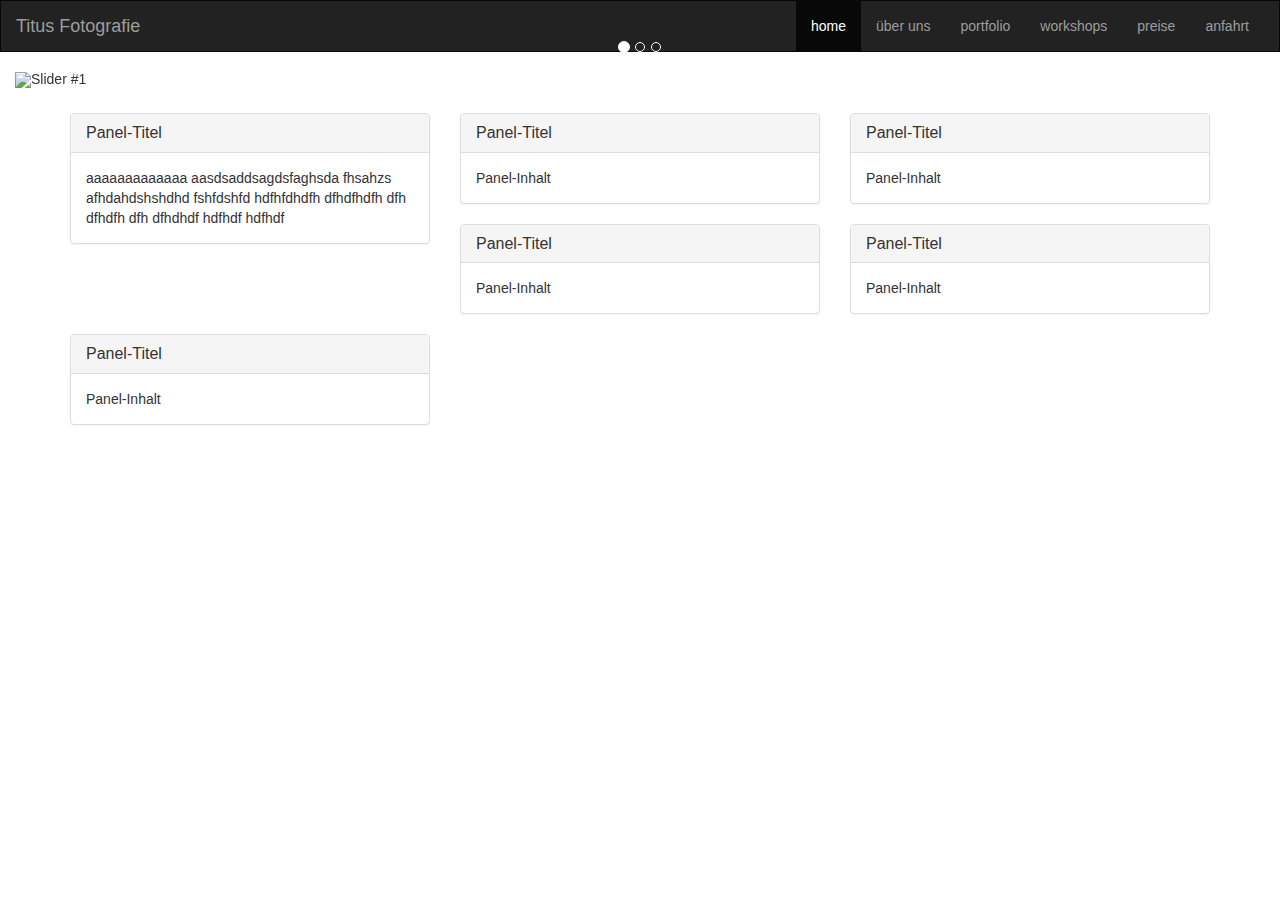
==== index.html @ 6c70a8bb "Grundaufbau" ====
<!DOCTYPE html>
<html lang="de">
<head>
    <meta charset="utf-8">
    <meta http-equiv="X-UA-Compatible" content="IE=edge">
    <meta name="viewport" content="width=device-width, initial-scale=1">
    <!-- Die 3 Meta-Tags oben *müssen* zuerst im head stehen; jeglicher sonstiger head-Inhalt muss *nach* diesen Tags kommen -->
    
    <title>Bootstrap-Basis-Vorlage</title>

    <!-- Bootstrap -->
    <link href="css/bootstrap.min.css" rel="stylesheet">
    <link href="css/style.css" rel="stylesheet">

    <!-- Unterstützung für Media Queries und HTML5-Elemente in IE8 über HTML5 shim und Respond.js -->
    <!-- ACHTUNG: Respond.js funktioniert nicht, wenn du die Seite über file:// aufrufst -->
    <!--[if lt IE 9]>
      <script src="https://oss.maxcdn.com/html5shiv/3.7.2/html5shiv.min.js"></script>
      <script src="https://oss.maxcdn.com/respond/1.4.2/respond.min.js"></script>
    <![endif]-->
</head>
<body>
    <!-- NavBar -->
    <nav class="navbar navbar-inverse">
        <div class="container-fluid">
            <!-- Titel + Toggle-Button -->
            <div class="navbar-header">
                <button type="button" class="navbar-toggle collapsed" data-toggle="collapse" data-target="#navbar_nav" aria-expended="false">
                    <span class="sr-only">Navigation ein-/ausblenden</span>
                    <span class="icon-bar"></span>
                    <span class="icon-bar"></span>
                    <span class="icon-bar"></span>
                </button>
                
                <a class="navbar-brand" href="#">
                    Titus Fotografie
                </a>
            </div>
            
            <!-- Navigation -->
            <div class="collapse navbar-collapse" id="navbar_nav">
                <ul class="nav navbar-nav navbar-right">
                    <li class="active"><a href="#">home</a></li>
                    <li><a href="#">über uns</a></li>
                    <li><a href="#">portfolio</a></li>
                    <li><a href="#">workshops</a></li>
                    <li><a href="#">preise</a></li>
                    <li><a href="#">anfahrt</a></li>
                </ul>
            </div>
        </div>
    </nav>
    
    <!-- SLIDER -->
    <div class="container-fluid">
        <div id="mainslider" class="carousel slide" data-ride="carousel">
            <ol class="carousel-indicators">
                <li data-target="#mainslider" data-slide-to="0" class="active"></li>
                <li data-target="#mainslider" data-slide-to="1"></li>
                <li data-target="#mainslider" data-slide-to="2"></li>
            </ol>
            
            <div class="carousel-inner" role="listbox">
                <div class="item active">
                    <img src="http://lorempicsum.com/simpsons/2500/1000/1" alt="Slider #1">
                    <div class="carousel-caption">
                        <h3>Sliderimg Nummer 1</h3>
                    </div>
                </div>
                <div class="item">
                    <img src="http://lorempicsum.com/simpsons/2500/1000/2" alt="Slider #2">
                    <div class="carousel-caption">
                        <h3>Sliderimg Nummer 2</h3>
                    </div>
                </div>
                <div class="item">
                    <img src="http://lorempicsum.com/simpsons/2500/1000/3" alt="Slider #3">
                    <div class="carousel-caption">
                        <h3>Sliderimg Nummer 3</h3>
                    </div>
                </div>
            </div>
        </div>
    </div>
    
    <!-- SERVICES -->
    <div class="container titus_service">
        <div class="row">
            <div class="col-md-4">
                <div class="panel panel-default">
                    <div class="panel-heading">
                        <h3 class="panel-title">Panel-Titel</h3>
                    </div>
                    <div class="panel-body">
                        aaaaaaaaaaaaa aasdsaddsagdsfaghsda fhsahzs afhdahdshshdhd fshfdshfd hdfhfdhdfh dfhdfhdfh dfh dfhdfh dfh dfhdhdf hdfhdf hdfhdf
                    </div>
                </div>
            </div>
            
            <div class="col-md-4">
                <div class="panel panel-default">
                    <div class="panel-heading">
                        <h3 class="panel-title">Panel-Titel</h3>
                    </div>
                    <div class="panel-body">
                        Panel-Inhalt
                    </div>
                </div>
            </div>
            
            <div class="col-md-4">
                <div class="panel panel-default">
                    <div class="panel-heading">
                        <h3 class="panel-title">Panel-Titel</h3>
                    </div>
                    <div class="panel-body">
                        Panel-Inhalt
                    </div>
                </div>
            </div>
            
            <div class="col-md-4">
                <div class="panel panel-default">
                    <div class="panel-heading">
                        <h3 class="panel-title">Panel-Titel</h3>
                    </div>
                    <div class="panel-body">
                        Panel-Inhalt
                    </div>
                </div>
            </div>
            
            <div class="col-md-4">
                <div class="panel panel-default">
                    <div class="panel-heading">
                        <h3 class="panel-title">Panel-Titel</h3>
                    </div>
                    <div class="panel-body">
                        Panel-Inhalt
                    </div>
                </div>
            </div>
            
            <div class="col-md-4">
                <div class="panel panel-default">
                    <div class="panel-heading">
                        <h3 class="panel-title">Panel-Titel</h3>
                    </div>
                    <div class="panel-body">
                        Panel-Inhalt
                    </div>
                </div>
            </div>
        </div>
    </div>

    <!-- jQuery (wird für Bootstrap JavaScript-Plugins benötigt) -->
    <script src="https://ajax.googleapis.com/ajax/libs/jquery/1.11.3/jquery.min.js"></script>
    <!-- Binde alle kompilierten Plugins zusammen ein (wie hier unten) oder such dir einzelne Dateien nach Bedarf aus -->
    <script src="js/bootstrap.min.js"></script>
</body>
</html>
---- css/style.css ----
/* 
    Titus Fotografie
    Stylesheet by SoturiyARTS
    (C) Copyright 2015
*/

/* NAVBAR */
.navbar{
    border-radius: 0px;
}

/* SLIDER */

/* SERVICES */
.titus_service{
    margin-top: 25px;
}
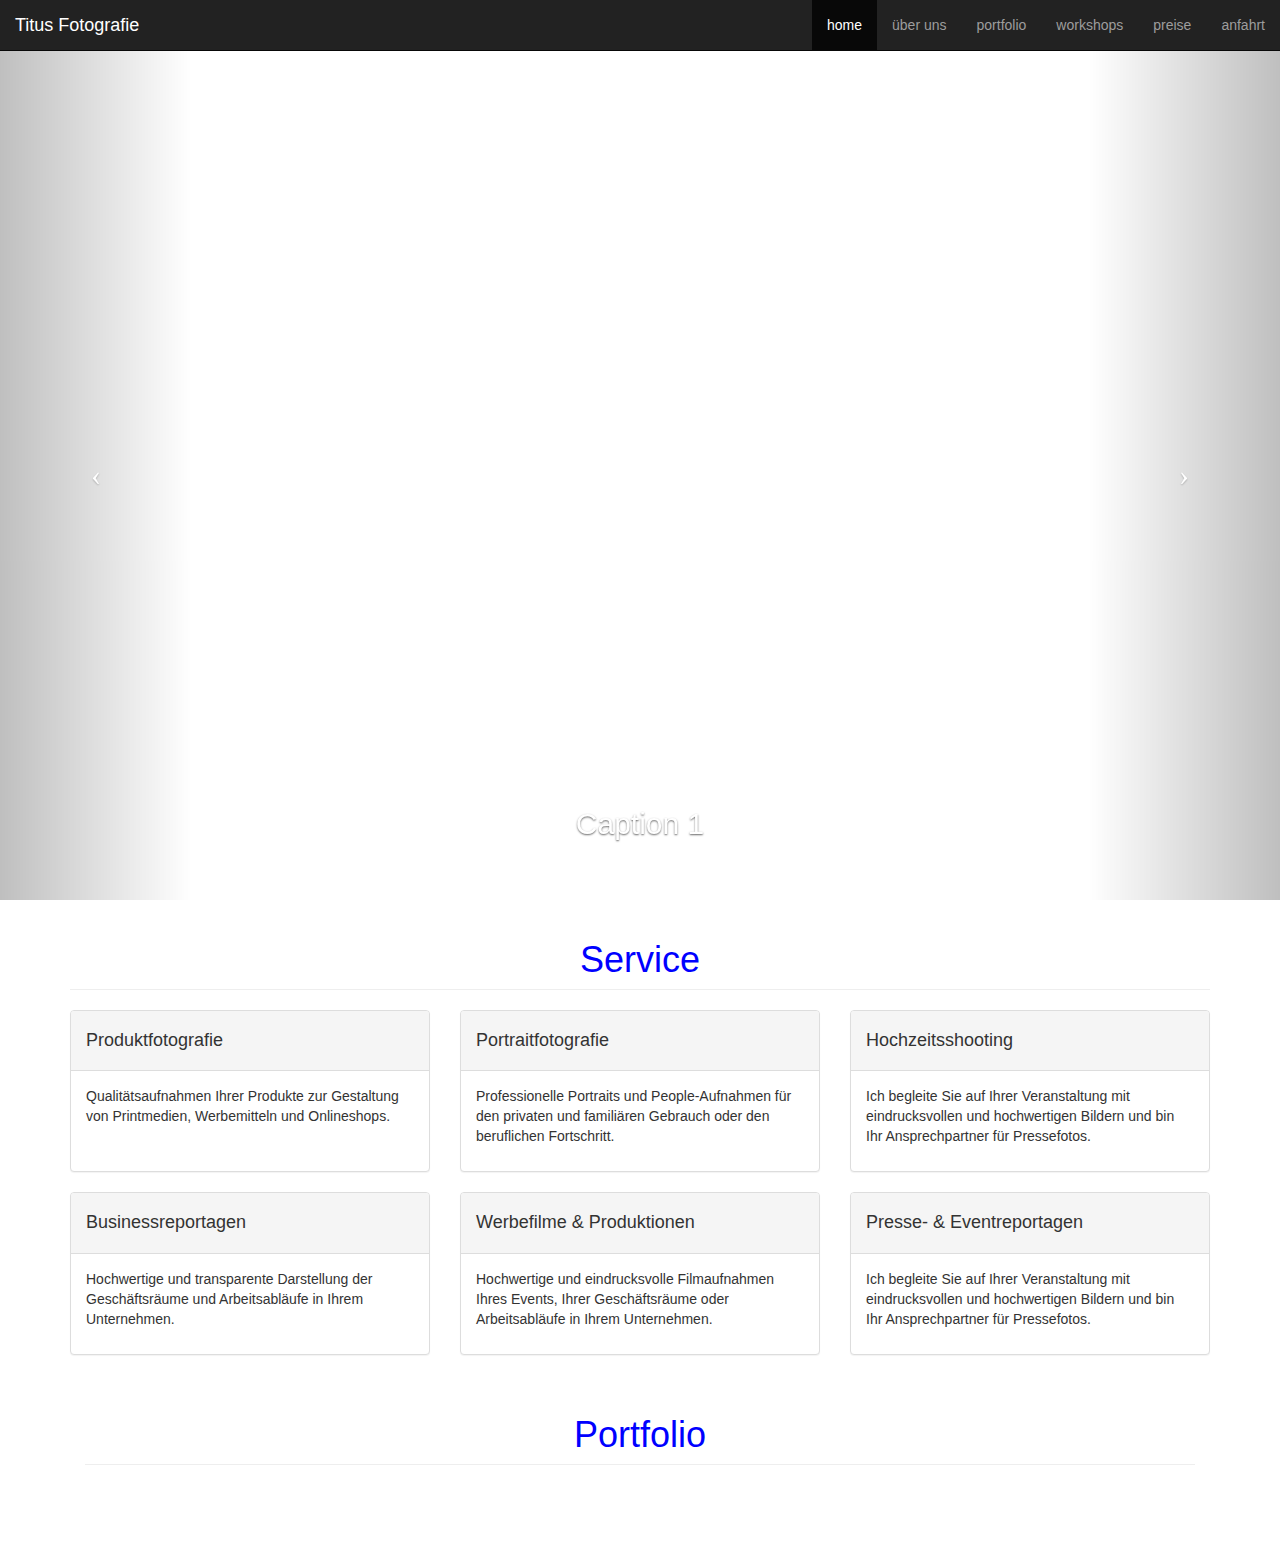
==== commit bf3e8045: "Navi+Slider+Service+Portfolio" ====
--- a/index.html
+++ b/index.html
@@ -20,10 +20,10 @@
     <![endif]-->
 </head>
 <body>
-    <!-- NavBar -->
-    <nav class="navbar navbar-inverse">
+    <!-- NAVIGATION -->
+    <nav class="navbar navbar-inverse navbar-fixed-top">
         <div class="container-fluid">
-            <!-- Titel + Toggle-Button -->
+            <!-- Title + Toggle-Button -->
             <div class="navbar-header">
                 <button type="button" class="navbar-toggle collapsed" data-toggle="collapse" data-target="#navbar_nav" aria-expended="false">
                     <span class="sr-only">Navigation ein-/ausblenden</span>
@@ -51,108 +51,163 @@
         </div>
     </nav>
     
-    <!-- SLIDER -->
-    <div class="container-fluid">
-        <div id="mainslider" class="carousel slide" data-ride="carousel">
-            <ol class="carousel-indicators">
-                <li data-target="#mainslider" data-slide-to="0" class="active"></li>
-                <li data-target="#mainslider" data-slide-to="1"></li>
-                <li data-target="#mainslider" data-slide-to="2"></li>
-            </ol>
+    <!-- SLIDER/HEADER -->
+    <header id="myCarousel" class="carousel slide">
+        <!-- Indicators -->
+        <ol class="carousel-indicators">
+            <li data-target="#myCarousel" data-slide-to="0" class="active"></li>
+            <li data-target="#myCarousel" data-slide-to="1"></li>
+            <li data-target="#myCarousel" data-slide-to="2"></li>
+        </ol>
+
+        <!-- Inner -->
+        <div class="carousel-inner">
+            <div class="item active">
+                <div class="fill" style="background-image:url('http://placehold.it/1900x1080&text=Slide One');"></div>
+                <div class="carousel-caption">
+                    <h2>Caption 1</h2>
+                </div>
+            </div>
+            <div class="item">
+                <div class="fill" style="background-image:url('http://placehold.it/1900x1080&text=Slide Two');"></div>
+                <div class="carousel-caption">
+                    <h2>Caption 2</h2>
+                </div>
+            </div>
+            <div class="item">
+                <div class="fill" style="background-image:url('http://placehold.it/1900x1080&text=Slide Three');"></div>
+                <div class="carousel-caption">
+                    <h2>Caption 3</h2>
+                </div>
+            </div>
+        </div>
+
+        <!-- Controls -->
+        <a class="left carousel-control" href="#myCarousel" data-slide="prev">
+            <span class="icon-prev"></span>
+        </a>
+        <a class="right carousel-control" href="#myCarousel" data-slide="next">
+            <span class="icon-next"></span>
+        </a>
+    </header>
+
+    <!-- CONTENT -->
+    <div class="container">
+        
+        <!-- Services -->
+        <div class="row">
+            <div class="col-lg-12">
+                <h1 class="page-header">Service</h1>
+            </div>
+            <!-- Produktfotografie -->
+            <div class="col-md-4">
+                <div class="panel panel-default">
+                    <div class="panel-heading">
+                        <h4>Produktfotografie</h4>
+                    </div>
+                    <div class="panel-body">
+                        <p>Qualitätsaufnahmen Ihrer Produkte zur Gestaltung von Printmedien, Werbemitteln und Onlineshops.</p>
+                    </div>
+                </div>
+            </div>
+            <!-- Portraitfotografie -->
+            <div class="col-md-4">
+                <div class="panel panel-default">
+                    <div class="panel-heading">
+                        <h4>Portraitfotografie</h4>
+                    </div>
+                    <div class="panel-body">
+                        <p>Professionelle Portraits und People-Aufnahmen für den privaten und familiären Gebrauch oder den beruflichen Fortschritt.</p>
+                    </div>
+                </div>
+            </div>
+            <!-- Hochzeitsshooting -->
+            <div class="col-md-4">
+                <div class="panel panel-default">
+                    <div class="panel-heading">
+                        <h4>Hochzeitsshooting</h4>
+                    </div>
+                    <div class="panel-body">
+                        <p>Ich begleite Sie auf Ihrer Veranstaltung mit eindrucksvollen und hochwertigen Bildern und bin Ihr Ansprechpartner für Pressefotos.</p>
+                    </div>
+                </div>
+            </div>
+            <!-- Businessreportagen -->
+            <div class="col-md-4">
+                <div class="panel panel-default">
+                    <div class="panel-heading">
+                        <h4>Businessreportagen</h4>
+                    </div>
+                    <div class="panel-body">
+                        <p>Hochwertige und transparente Darstellung der Geschäftsräume und Arbeitsabläufe in Ihrem Unternehmen.</p>
+                    </div>
+                </div>
+            </div>
+            <!-- Werbefilme & Produktionen -->
+            <div class="col-md-4">
+                <div class="panel panel-default">
+                    <div class="panel-heading">
+                        <h4>Werbefilme & Produktionen</h4>
+                    </div>
+                    <div class="panel-body">
+                        <p>Hochwertige und eindrucksvolle Filmaufnahmen Ihres Events, Ihrer Geschäftsräume oder Arbeitsabläufe in Ihrem Unternehmen.</p>
+                    </div>
+                </div>
+            </div>
+            <!-- Presse- & Eventreportagen -->
+            <div class="col-md-4">
+                <div class="panel panel-default">
+                    <div class="panel-heading">
+                        <h4>Presse- & Eventreportagen</h4>
+                    </div>
+                    <div class="panel-body">
+                        <p>Ich begleite Sie auf Ihrer Veranstaltung mit eindrucksvollen und hochwertigen Bildern und bin Ihr Ansprechpartner für Pressefotos.</p>
+                    </div>
+                </div>
+            </div>
+        </div>
+        
+        <!-- Portfolio -->
+        <div clas="row">
+            <div class="col-lg-12">
+                <h1 class="page-header">Portfolio</h1>
+            </div>
             
-            <div class="carousel-inner" role="listbox">
-                <div class="item active">
-                    <img src="http://lorempicsum.com/simpsons/2500/1000/1" alt="Slider #1">
-                    <div class="carousel-caption">
-                        <h3>Sliderimg Nummer 1</h3>
-                    </div>
-                </div>
-                <div class="item">
-                    <img src="http://lorempicsum.com/simpsons/2500/1000/2" alt="Slider #2">
-                    <div class="carousel-caption">
-                        <h3>Sliderimg Nummer 2</h3>
-                    </div>
-                </div>
-                <div class="item">
-                    <img src="http://lorempicsum.com/simpsons/2500/1000/3" alt="Slider #3">
-                    <div class="carousel-caption">
-                        <h3>Sliderimg Nummer 3</h3>
-                    </div>
-                </div>
+            <!-- Images -->
+            <div class="col-md-4 col-sm-6">
+                <a href="portfolio-item.html">
+                    <img class="img-responsive img-portfolio img-hover" src="http://placehold.it/700x450" alt="">
+                </a>
+            </div>
+            <div class="col-md-4 col-sm-6">
+                <a href="portfolio-item.html">
+                    <img class="img-responsive img-portfolio img-hover" src="http://placehold.it/700x450" alt="">
+                </a>
+            </div>
+            <div class="col-md-4 col-sm-6">
+                <a href="portfolio-item.html">
+                    <img class="img-responsive img-portfolio img-hover" src="http://placehold.it/700x450" alt="">
+                </a>
+            </div>
+            <div class="col-md-4 col-sm-6">
+                <a href="portfolio-item.html">
+                    <img class="img-responsive img-portfolio img-hover" src="http://placehold.it/700x450" alt="">
+                </a>
+            </div>
+            <div class="col-md-4 col-sm-6">
+                <a href="portfolio-item.html">
+                    <img class="img-responsive img-portfolio img-hover" src="http://placehold.it/700x450" alt="">
+                </a>
+            </div>
+            <div class="col-md-4 col-sm-6">
+                <a href="portfolio-item.html">
+                    <img class="img-responsive img-portfolio img-hover" src="http://placehold.it/700x450" alt="">
+                </a>
             </div>
         </div>
     </div>
     
-    <!-- SERVICES -->
-    <div class="container titus_service">
-        <div class="row">
-            <div class="col-md-4">
-                <div class="panel panel-default">
-                    <div class="panel-heading">
-                        <h3 class="panel-title">Panel-Titel</h3>
-                    </div>
-                    <div class="panel-body">
-                        aaaaaaaaaaaaa aasdsaddsagdsfaghsda fhsahzs afhdahdshshdhd fshfdshfd hdfhfdhdfh dfhdfhdfh dfh dfhdfh dfh dfhdhdf hdfhdf hdfhdf
-                    </div>
-                </div>
-            </div>
-            
-            <div class="col-md-4">
-                <div class="panel panel-default">
-                    <div class="panel-heading">
-                        <h3 class="panel-title">Panel-Titel</h3>
-                    </div>
-                    <div class="panel-body">
-                        Panel-Inhalt
-                    </div>
-                </div>
-            </div>
-            
-            <div class="col-md-4">
-                <div class="panel panel-default">
-                    <div class="panel-heading">
-                        <h3 class="panel-title">Panel-Titel</h3>
-                    </div>
-                    <div class="panel-body">
-                        Panel-Inhalt
-                    </div>
-                </div>
-            </div>
-            
-            <div class="col-md-4">
-                <div class="panel panel-default">
-                    <div class="panel-heading">
-                        <h3 class="panel-title">Panel-Titel</h3>
-                    </div>
-                    <div class="panel-body">
-                        Panel-Inhalt
-                    </div>
-                </div>
-            </div>
-            
-            <div class="col-md-4">
-                <div class="panel panel-default">
-                    <div class="panel-heading">
-                        <h3 class="panel-title">Panel-Titel</h3>
-                    </div>
-                    <div class="panel-body">
-                        Panel-Inhalt
-                    </div>
-                </div>
-            </div>
-            
-            <div class="col-md-4">
-                <div class="panel panel-default">
-                    <div class="panel-heading">
-                        <h3 class="panel-title">Panel-Titel</h3>
-                    </div>
-                    <div class="panel-body">
-                        Panel-Inhalt
-                    </div>
-                </div>
-            </div>
-        </div>
-    </div>
+    
 
     <!-- jQuery (wird für Bootstrap JavaScript-Plugins benötigt) -->
     <script src="https://ajax.googleapis.com/ajax/libs/jquery/1.11.3/jquery.min.js"></script>
--- a/css/style.css
+++ b/css/style.css
@@ -4,14 +4,48 @@
     (C) Copyright 2015
 */
 
+/* GLOBAL */
+html,
+body {
+    height: 100%;
+}
+body {
+    padding-top: 50px; /* Required padding for .navbar-fixed-top. Remove if using .navbar-static-top. Change if height of navigation changes. */
+}
+h1.page-header {
+    text-align: center;
+    color: blue;
+}
+
 /* NAVBAR */
 .navbar{
     border-radius: 0px;
 }
 
-/* SLIDER */
+/* SLIDER/HEADER */
+header.carousel {
+    height: 100%;
+}
+
+header.carousel .item,
+header.carousel .item.active,
+header.carousel .carousel-inner {
+    height: 100%;
+}
+
+header.carousel .fill {
+    width: 100%;
+    height: 100%;
+    background-position: center;
+    background-size: cover;
+}
 
 /* SERVICES */
-.titus_service{
-    margin-top: 25px;
+.panel-body{
+    min-height: 100px;
+}
+
+/* PORTFOLIO */
+.img-portfolio {
+    margin-bottom: 30px;
 }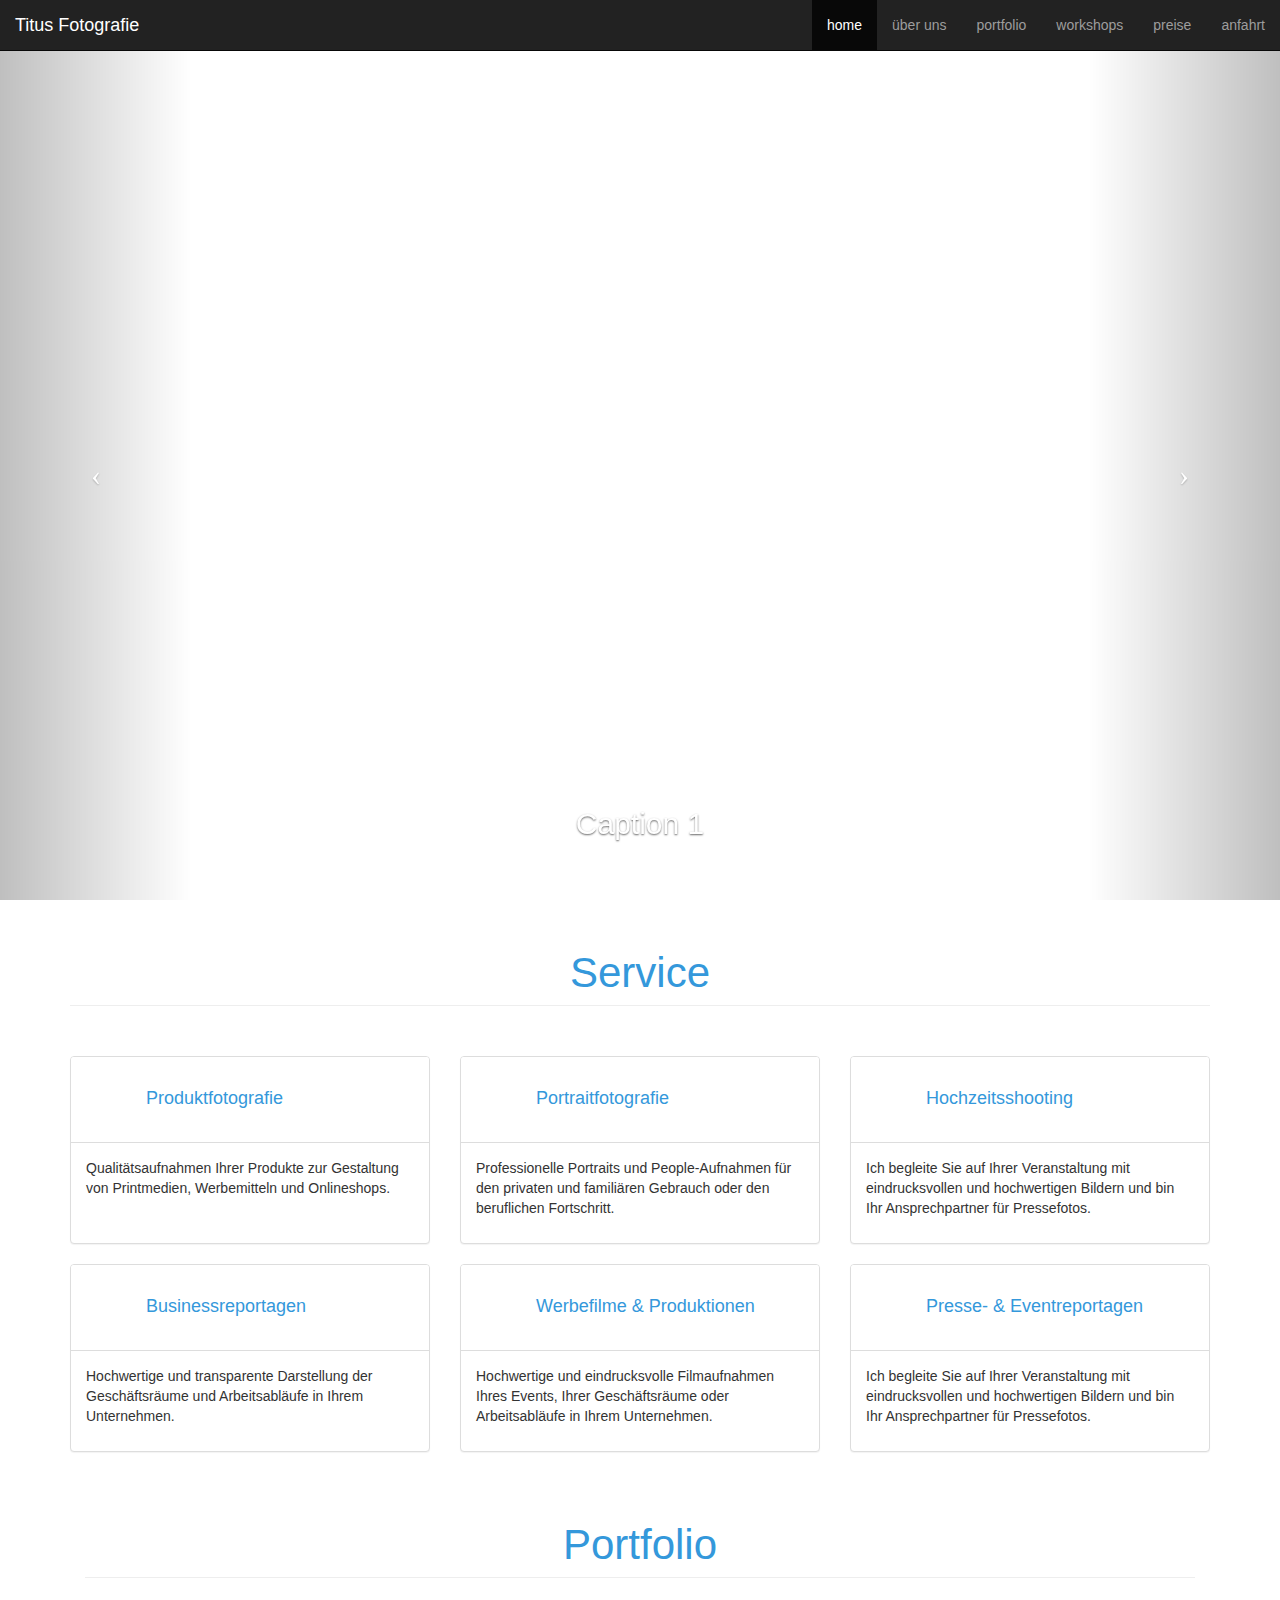
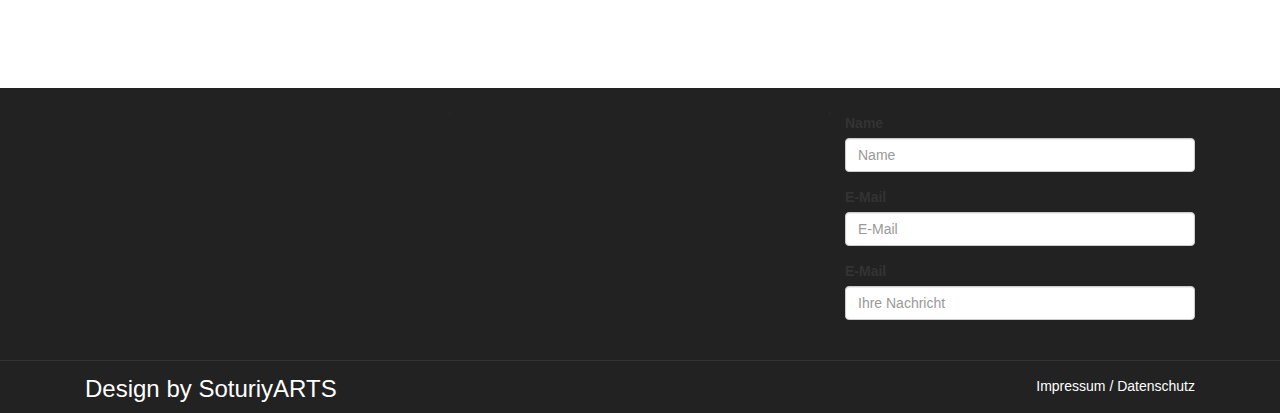
==== commit 761c4bd7: "16.11." ====
--- a/index.html
+++ b/index.html
@@ -9,7 +9,7 @@
     <title>Bootstrap-Basis-Vorlage</title>
 
     <!-- Bootstrap -->
-    <link href="css/bootstrap.min.css" rel="stylesheet">
+    <link href="css/bootstrap.css" rel="stylesheet">
     <link href="css/style.css" rel="stylesheet">
 
     <!-- Unterstützung für Media Queries und HTML5-Elemente in IE8 über HTML5 shim und Respond.js -->
@@ -97,13 +97,16 @@
         <!-- Services -->
         <div class="row">
             <div class="col-lg-12">
-                <h1 class="page-header">Service</h1>
+                <h1 class="page-header text-center">Service</h1>
             </div>
             <!-- Produktfotografie -->
-            <div class="col-md-4">
-                <div class="panel panel-default">
-                    <div class="panel-heading">
-                        <h4>Produktfotografie</h4>
+            <div class="col-lg-4 col-md-6 col-sm-12">
+                <div class="panel panel-default">
+                    <div class="panel-heading">
+                        <h4>
+                            <img class="icon" src="icons/icon_service_product.svg" alt="Produktfotografie">
+                            Produktfotografie
+                        </h4>
                     </div>
                     <div class="panel-body">
                         <p>Qualitätsaufnahmen Ihrer Produkte zur Gestaltung von Printmedien, Werbemitteln und Onlineshops.</p>
@@ -111,10 +114,13 @@
                 </div>
             </div>
             <!-- Portraitfotografie -->
-            <div class="col-md-4">
-                <div class="panel panel-default">
-                    <div class="panel-heading">
-                        <h4>Portraitfotografie</h4>
+            <div class="col-lg-4 col-md-6 col-sm-12">
+                <div class="panel panel-default">
+                    <div class="panel-heading">
+                        <h4>
+                            <img class="icon" src="icons/icon_service_portrait.svg" alt="Portraitfotografie">
+                            Portraitfotografie
+                        </h4>
                     </div>
                     <div class="panel-body">
                         <p>Professionelle Portraits und People-Aufnahmen für den privaten und familiären Gebrauch oder den beruflichen Fortschritt.</p>
@@ -122,10 +128,14 @@
                 </div>
             </div>
             <!-- Hochzeitsshooting -->
-            <div class="col-md-4">
-                <div class="panel panel-default">
-                    <div class="panel-heading">
-                        <h4>Hochzeitsshooting</h4>
+            <div class="col-lg-4 col-md-6 col-sm-12">
+                <div class="panel panel-default">
+                    <div class="panel-heading">
+                        
+                        <h4>
+                            <img class="icon" src="icons/icon_service_portrait.svg" alt="Hochzeitsshooting">
+                            Hochzeitsshooting
+                        </h4>
                     </div>
                     <div class="panel-body">
                         <p>Ich begleite Sie auf Ihrer Veranstaltung mit eindrucksvollen und hochwertigen Bildern und bin Ihr Ansprechpartner für Pressefotos.</p>
@@ -133,10 +143,13 @@
                 </div>
             </div>
             <!-- Businessreportagen -->
-            <div class="col-md-4">
-                <div class="panel panel-default">
-                    <div class="panel-heading">
-                        <h4>Businessreportagen</h4>
+            <div class="col-lg-4 col-md-6 col-sm-12">
+                <div class="panel panel-default">
+                    <div class="panel-heading">
+                        <h4>
+                            <img class="icon" src="icons/icon_service_buisness.svg" alt="Businessreportagen">
+                            Businessreportagen
+                        </h4>
                     </div>
                     <div class="panel-body">
                         <p>Hochwertige und transparente Darstellung der Geschäftsräume und Arbeitsabläufe in Ihrem Unternehmen.</p>
@@ -144,10 +157,13 @@
                 </div>
             </div>
             <!-- Werbefilme & Produktionen -->
-            <div class="col-md-4">
-                <div class="panel panel-default">
-                    <div class="panel-heading">
-                        <h4>Werbefilme & Produktionen</h4>
+            <div class="col-lg-4 col-md-6 col-sm-12">
+                <div class="panel panel-default">
+                    <div class="panel-heading">
+                        <h4>
+                            <img class="icon" src="icons/icon_service_film.svg" alt="Werbefilme und Produktionen">
+                            Werbefilme & Produktionen
+                        </h4>
                     </div>
                     <div class="panel-body">
                         <p>Hochwertige und eindrucksvolle Filmaufnahmen Ihres Events, Ihrer Geschäftsräume oder Arbeitsabläufe in Ihrem Unternehmen.</p>
@@ -155,10 +171,13 @@
                 </div>
             </div>
             <!-- Presse- & Eventreportagen -->
-            <div class="col-md-4">
-                <div class="panel panel-default">
-                    <div class="panel-heading">
-                        <h4>Presse- & Eventreportagen</h4>
+            <div class="col-lg-4 col-md-6 col-sm-12">
+                <div class="panel panel-default">
+                    <div class="panel-heading">
+                        <h4>
+                            <img class="icon" src="icons/icon_service_press.svg" alt="Presse- und Eventreportagen">
+                            Presse- & Eventreportagen
+                        </h4>
                     </div>
                     <div class="panel-body">
                         <p>Ich begleite Sie auf Ihrer Veranstaltung mit eindrucksvollen und hochwertigen Bildern und bin Ihr Ansprechpartner für Pressefotos.</p>
@@ -170,7 +189,7 @@
         <!-- Portfolio -->
         <div clas="row">
             <div class="col-lg-12">
-                <h1 class="page-header">Portfolio</h1>
+                <h1 class="page-header text-center">Portfolio</h1>
             </div>
             
             <!-- Images -->
@@ -204,6 +223,41 @@
                     <img class="img-responsive img-portfolio img-hover" src="http://placehold.it/700x450" alt="">
                 </a>
             </div>
+        </div>
+    </div>
+    
+    <!-- Footer -->
+    <footer class="footer">
+        <div class="container">
+            <div class="col-sm-12 col-md-6 col-lg-4 footer-divider">
+                <!-- Copyright -->
+            </div>
+            
+            <div class="col-sm-12 col-md-6 col-lg-4 footer-divider">
+                <!-- Social Media -->
+            </div>
+            
+            <form class="col-sm-12 col-md-12 col-lg-4 footer-divider">
+                <div class="form-group">
+                    <label for="Name">Name</label>
+                    <input type="text" class="form-control" id="name" placeholder="Name" required>
+                </div>
+                <div class="form-group">
+                    <label for="Email">E-Mail</label>
+                    <input type="email" class="form-control" id="email" placeholder="E-Mail" required>
+                </div>
+                <div class="form-group">
+                    <label for="text">E-Mail</label>
+                    <input type="text" class="form-control" id="text" placeholder="Ihre Nachricht" required>
+                </div>
+            </form>
+        </div>
+    </footer>
+    
+    <div class="copyright">
+        <div class="container">
+            <div class="col-sm-12 col-md-6 col-lg-6 text-left designby"><h3>Design by SoturiyARTS</h3></div>
+            <div class="col-sm-12 col-md-6 col-lg-6 text-right impressum"><a href="#">Impressum / Datenschutz</a></div>
         </div>
     </div>
     
--- a/css/style.css
+++ b/css/style.css
@@ -12,11 +12,12 @@
 body {
     padding-top: 50px; /* Required padding for .navbar-fixed-top. Remove if using .navbar-static-top. Change if height of navigation changes. */
 }
-h1.page-header {
-    text-align: center;
-    color: blue;
+.page-header{
+    font-size: 3em;
+    color: #3498db !important;
+    margin-top: 50px;
+    margin-bottom: 50px;
 }
-
 /* NAVBAR */
 .navbar{
     border-radius: 0px;
@@ -45,7 +46,40 @@
     min-height: 100px;
 }
 
+.icon{
+    margin-right: 10px;
+    max-width: 45px;
+}
+
 /* PORTFOLIO */
 .img-portfolio {
     margin-bottom: 30px;
+}
+
+/* FOOTER */
+.footer{
+    background-color: #222;
+    padding: 25px;
+}
+.footer-divider{
+    border-right: 1px solid #333;
+}
+.footer-divider:last-child{
+    border-right: 0px;
+}
+.copyright{
+    border-top: 1px solid #333;
+    background: #222;
+}
+.impressum{
+    margin-top: 15px;
+    color: white;
+}
+.impressum a{
+    text-decoration: none!important;
+    color: white!important;
+}
+.designby{
+    margin-top: -5px;
+    color: white!important;
 }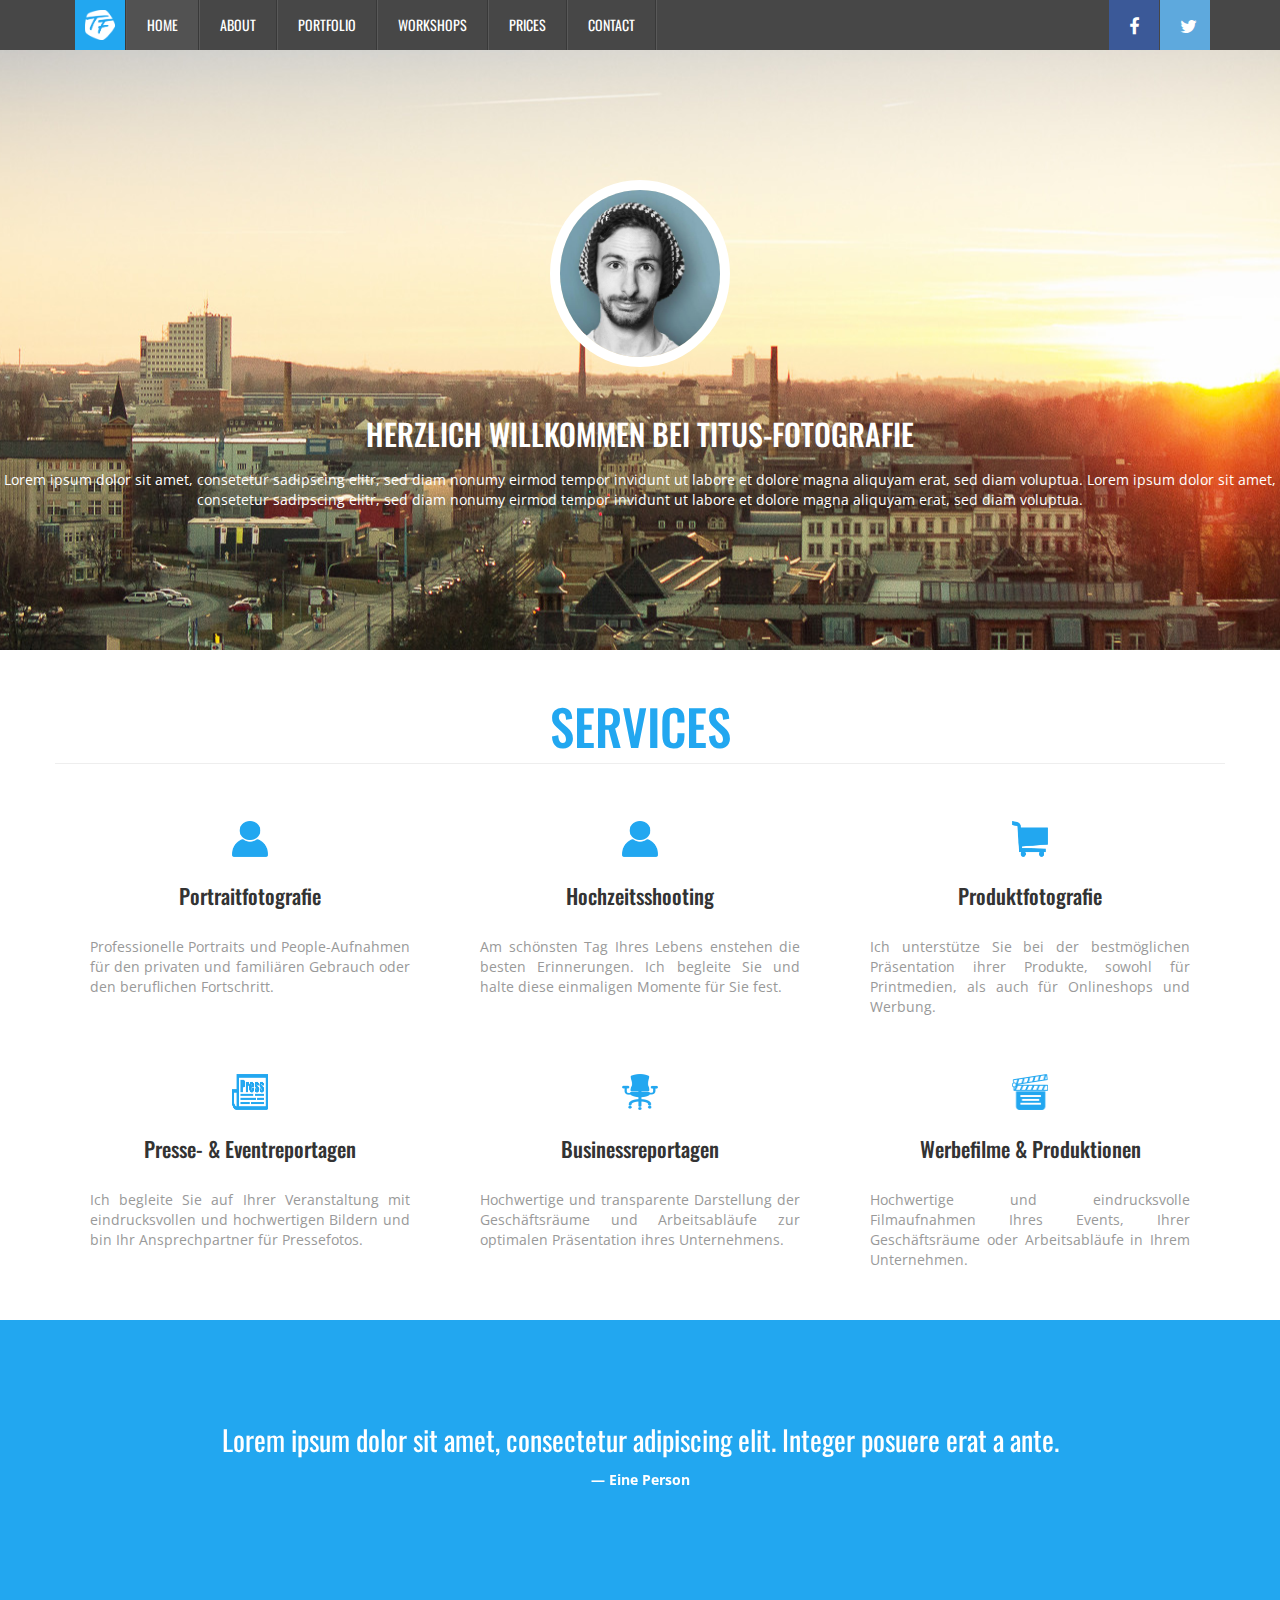
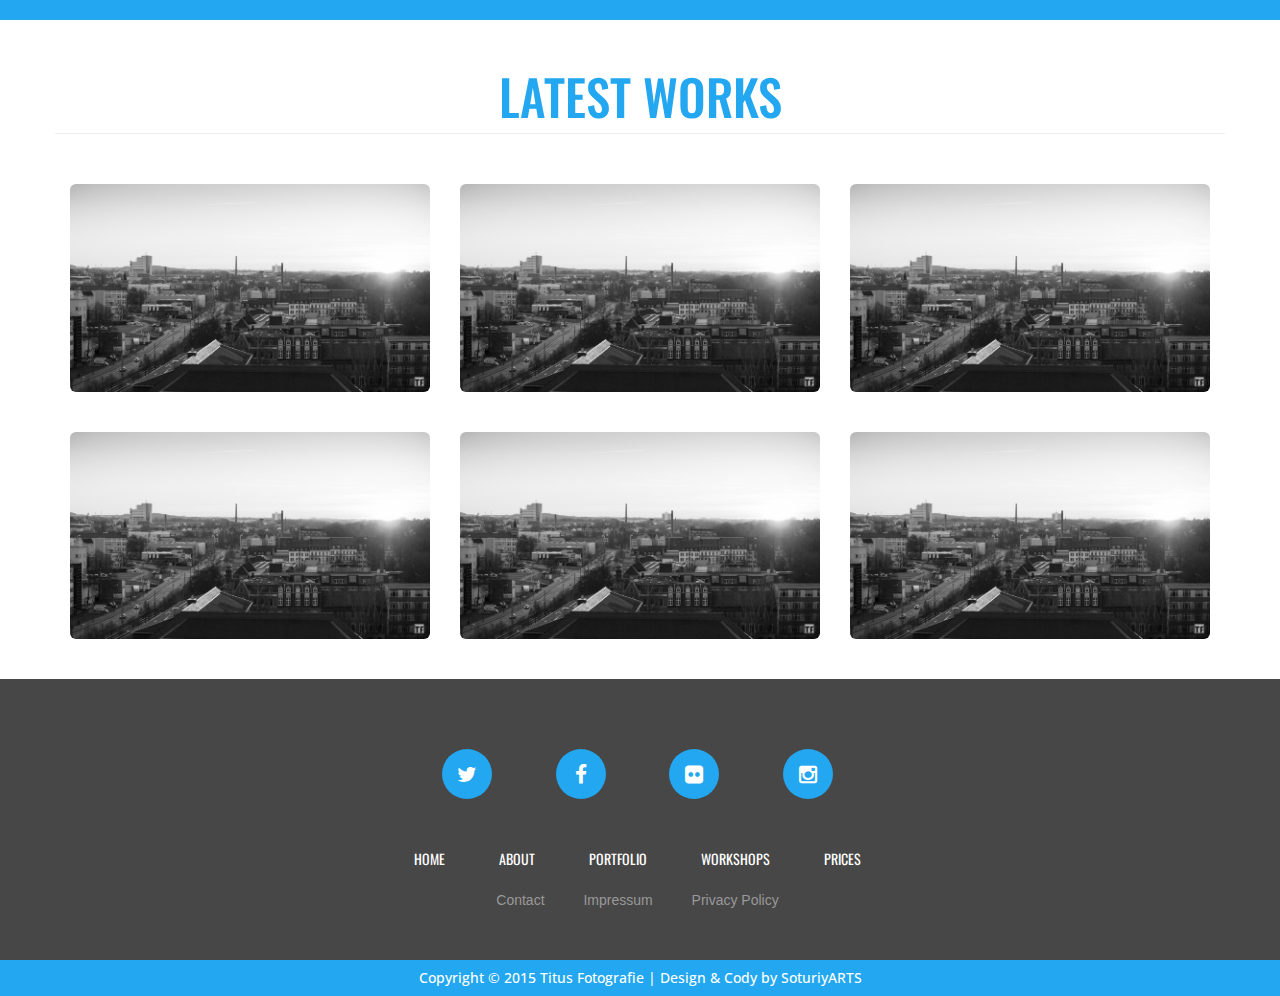
==== commit 4c4cacee: "UPDATE" ====
--- a/index.html
+++ b/index.html
@@ -1,271 +1,280 @@
 <!DOCTYPE html>
-<html lang="de">
-<head>
-    <meta charset="utf-8">
-    <meta http-equiv="X-UA-Compatible" content="IE=edge">
-    <meta name="viewport" content="width=device-width, initial-scale=1">
-    <!-- Die 3 Meta-Tags oben *müssen* zuerst im head stehen; jeglicher sonstiger head-Inhalt muss *nach* diesen Tags kommen -->
-    
-    <title>Bootstrap-Basis-Vorlage</title>
-
-    <!-- Bootstrap -->
-    <link href="css/bootstrap.css" rel="stylesheet">
-    <link href="css/style.css" rel="stylesheet">
-
-    <!-- Unterstützung für Media Queries und HTML5-Elemente in IE8 über HTML5 shim und Respond.js -->
-    <!-- ACHTUNG: Respond.js funktioniert nicht, wenn du die Seite über file:// aufrufst -->
-    <!--[if lt IE 9]>
-      <script src="https://oss.maxcdn.com/html5shiv/3.7.2/html5shiv.min.js"></script>
-      <script src="https://oss.maxcdn.com/respond/1.4.2/respond.min.js"></script>
-    <![endif]-->
-</head>
-<body>
-    <!-- NAVIGATION -->
-    <nav class="navbar navbar-inverse navbar-fixed-top">
-        <div class="container-fluid">
-            <!-- Title + Toggle-Button -->
-            <div class="navbar-header">
-                <button type="button" class="navbar-toggle collapsed" data-toggle="collapse" data-target="#navbar_nav" aria-expended="false">
-                    <span class="sr-only">Navigation ein-/ausblenden</span>
-                    <span class="icon-bar"></span>
-                    <span class="icon-bar"></span>
-                    <span class="icon-bar"></span>
-                </button>
-                
-                <a class="navbar-brand" href="#">
-                    Titus Fotografie
-                </a>
+<html lang="en">
+    <head>
+        <meta charset="utf-8">
+        <meta http-equiv="X-UA-Compatible" content="IE=edge">
+        <meta name="viewport" content="width=device-width, initial-scale=1">
+        <!-- The above 3 meta tags *must* come first in the head; any other head content must come *after* these tags -->
+        <title>Titus Fotografie - Fotos | Reportagen | Filmproduktion</title>
+
+        <!-- Bootstrap -->
+        <link href="css/bootstrap.min.css" rel="stylesheet">
+        <link href="css/font-awesome.min.css" rel="stylesheet">
+        <link href="css/titus-css.css" rel="stylesheet">
+        <link href='https://fonts.googleapis.com/css?family=Oswald|Open+Sans' rel='stylesheet' type='text/css'>
+        <link href="css/animate.css" rel="stylesheet">
+
+        <!-- HTML5 shim and Respond.js for IE8 support of HTML5 elements and media queries -->
+        <!-- WARNING: Respond.js doesn't work if you view the page via file:// -->
+        <!--[if lt IE 9]>
+            <script src="https://oss.maxcdn.com/html5shiv/3.7.2/html5shiv.min.js"></script>
+            <script src="https://oss.maxcdn.com/respond/1.4.2/respond.min.js"></script>
+        <![endif]-->
+    </head>
+    
+    <body>
+        <!-- Navigation + Title -->
+        <nav class="navbar navbar-default">
+            <div class="container">
+                <!-- Brand and toggle get grouped for better mobile display -->
+                <div class="navbar-header">
+                    <button type="button" class="navbar-toggle collapsed" data-toggle="collapse" data-target="#navbar-collapse-1" aria-expanded="false">
+                        <span class="sr-only">Toggle navigation</span>
+                        <span class="icon-bar"></span>
+                        <span class="icon-bar"></span>
+                        <span class="icon-bar"></span>
+                    </button>
+                    <a class="navbar-brand" href="#">
+                        <img class="logo" src="img/logo.png">
+                    </a>
+                </div>
+
+            <!-- Collect the nav links, forms, and other content for toggling -->
+            <div class="collapse navbar-collapse" id="navbar-collapse-1">
+                
+                <!-- NAVIGATION -->
+                <ul class="nav navbar-nav">
+                    <li class="active"><a href="index.html">HOME</a></li>
+                    <li><a href="about.html">ABOUT</a></li>
+                    <li><a href="portfolio.html">PORTFOLIO</a></li>
+                    <li><a href="workshops.html">WORKSHOPS</a></li>
+                    <li><a href="prices.html">PRICES</a></li>
+                    <li><a href="contact.html">CONTACT</a></li>
+                </ul>
+                <!-- /NAVIGATION -->
+                
+                <!-- SOCIAL MEDIA -->
+                <ul class="nav navbar-nav navbar-right">
+                    <li class="facebook"><a href="#"><i class="fa fa-facebook"></i></a></li>
+                    <li class="twitter"><a href="#"><i class="fa fa-twitter"></i></a></li>
+                </ul>
+                <!-- /SOCIAL MEDIA -->
+            </div><!-- /.navbar-collapse -->
+        </div><!-- /.container-fluid -->
+    </nav>
+    <!-- /Navigation + Title -->
+    
+    <!-- Header -->
+    <header class="container-fluid">
+        <div class="row">
+            <img src="img/kerber.jpg" alt="Jonas Titus Kerber" class="img-circle profile-picture">
+            <h2>HERZLICH WILLKOMMEN BEI TITUS-FOTOGRAFIE</h2>
+            <p>Lorem ipsum dolor sit amet, consetetur sadipscing elitr, sed diam nonumy eirmod tempor invidunt ut labore et dolore magna aliquyam erat, sed diam voluptua. Lorem ipsum dolor sit amet, consetetur sadipscing elitr, sed diam nonumy eirmod tempor invidunt ut labore et dolore magna aliquyam erat, sed diam voluptua.</p>
+        </div>
+    </header>
+    <!-- /Header -->
+        
+    <!-- Main-Page Content -->
+    <!-- Services -->
+    <div class="container">
+        <div class="row">
+            <div class="services">
+                <!-- Heading -->
+                <h2 class="page-header text-center">SERVICES</h2>
+                <!-- /Heading -->
+                
+                <!-- Portrait -->
+                <div class="col-md-4 col-sm-6">
+                    <img src="img/service-portrait.png" class="service-icon img-responsive" alt="Portraitfotografie">
+                    <h3>Portraitfotografie</h3>
+                    <p class="text-justify">Professionelle Portraits und People-Aufnahmen für den privaten und familiären Gebrauch oder den beruflichen Fortschritt.</p>
+                </div>
+                <!-- /Portrait -->
+                
+                <!-- Hochzeit -->
+                <div class="col-md-4 col-sm-6">
+                    <img src="img/service-portrait.png" class="service-icon img-responsive" alt="Hochzeitsshooting">
+                    <h3>Hochzeitsshooting</h3>
+                    <p class="text-justify">Am schönsten Tag Ihres Lebens enstehen die besten Erinnerungen. Ich begleite Sie und halte diese einmaligen Momente für Sie fest.</p>
+                </div>
+                <!-- /Hochzeit -->
+                
+                <!-- Produkt -->
+                <div class="col-md-4 col-sm-6">
+                    <img src="img/service-product.png" class="service-icon img-responsive" alt="Produktfotografie">
+                    <h3>Produktfotografie</h3>
+                    <p class="text-justify">Ich unterstütze Sie bei der bestmöglichen Präsentation ihrer Produkte, sowohl für Printmedien, als auch für Onlineshops und Werbung.</p>
+                </div>
+                <!-- /Produkt -->
+                
+                <!-- Presse -->
+                <div class="col-md-4 col-sm-6">
+                    <img src="img/service-press.png" class="service-icon img-responsive" alt="Presse- & Eventreportagen">
+                    <h3>Presse- & Eventreportagen</h3>
+                    <p class="text-justify">Ich begleite Sie auf Ihrer Veranstaltung mit eindrucksvollen und hochwertigen Bildern und bin Ihr Ansprechpartner für Pressefotos.</p>
+                </div>
+                <!-- /Presse -->
+                
+                <!-- Business -->
+                <div class="col-md-4 col-sm-6">
+                    <img src="img/service-business.png" class="service-icon img-responsive" alt="Businessreportagen">
+                    <h3>Businessreportagen</h3>
+                    <p class="text-justify">Hochwertige und transparente Darstellung der Geschäftsräume und Arbeitsabläufe zur optimalen Präsentation ihres Unternehmens.</p>
+                </div>
+                <!-- /Business -->
+                
+                <!-- Film -->
+                <div class="col-md-4 col-sm-6">
+                    <img src="img/service-film.png" class="service-icon img-responsive" alt="Werbefilme & Produktionen">
+                    <h3>Werbefilme & Produktionen</h3>
+                    <p class="text-justify">Hochwertige und eindrucksvolle Filmaufnahmen Ihres Events, Ihrer Geschäftsräume oder Arbeitsabläufe in Ihrem Unternehmen.</p>
+                </div>
+                <!-- /Film -->
             </div>
+        </div>
+    </div>
+    <!-- /Services -->
+
+    <!-- Testimonials -->
+    <div class="testimonials">
+        <div class="container">
+            <div class="row">
+                <!-- Carousel -->
+                <div id="slider-testimonials" class="carousel slide" data-ride="carousel">
+                    <!-- Wrapper -->
+                    <div class="carousel-inner" role="listbox">
+                        <!-- Item 1 -->
+                        <div class="item active">
+                            <!-- Testimonial -->
+                            <blockquote>
+                                <p>Lorem ipsum dolor sit amet, consectetur adipiscing elit. Integer posuere erat a ante.</p>
+                                <footer>Eine Person</footer>
+                            </blockquote>
+                            <!-- /Testimonial -->
+                        </div>
+                        <!-- /Item 1 -->
+                        
+                        <!-- Item 2 -->
+                        <div class="item">
+                            <!-- Testimonial -->
+                            <blockquote>
+                                <p>At vero eos et accusam et justo duo dolores et ea rebum. Stet clita kasd gubergren, no sea takimata sanctus est Lorem ipsum dolor sit amet.</p>
+                                <footer>Eine andere Person</footer>
+                            </blockquote>
+                            <!-- /Testimonial -->
+                        </div>
+                        <!-- /Item 2 -->
+                        
+                        <!-- Item 3 -->
+                        <div class="item">
+                            <!-- Testimonial -->
+                            <blockquote>
+                                <p>Und hier steht dann noch ein drittes Zitat, dass von einem glücklichem Kunden abgegeben wurde und die super Arbeit anpreist.</p>
+                                <footer>ein glücklicher Kunde</footer>
+                            </blockquote>
+                            <!-- /Testimonial -->
+                        </div>
+                        <!-- /Item 3 -->
+                    </div>
+                    <!-- /Wrapper -->
+                </div>
+                <!-- /Carousel -->
+            </div>
+        </div>    
+    </div>
+    <!-- /Testimonials -->
+
+    <!-- Latest Works -->
+    <div class="container">
+        <div class="row">
+            <div class="latest">
+                <!-- Heading -->
+                <h2 class="page-header text-center">LATEST WORKS</h2>
+                <!-- /Heading -->
+                
+                <!-- Work 1 -->
+                <div class="col-md-4">
+                    <img class="works img-responsive img-rounded" src="img/header_bg.jpg"> 
+                </div>
+                <!-- /Work 1 -->
+                
+                <!-- Work 2 -->
+                <div class="col-md-4">
+                    <img class="works img-responsive img-rounded" src="img/header_bg.jpg"> 
+                </div>
+                <!-- /Work 2 -->
+                
+                <!-- Work 3 -->
+                <div class="col-md-4">
+                    <img class="works img-responsive img-rounded" src="img/header_bg.jpg"> 
+                </div>
+                <!-- /Work 3 -->
+                
+                <!-- Work 4 -->
+                <div class="col-md-4">
+                    <img class="works img-responsive img-rounded" src="img/header_bg.jpg"> 
+                </div>
+                <!-- /Work 4 -->
+                
+                <!-- Work 5 -->
+                <div class="col-md-4">
+                    <img class="works img-responsive img-rounded" src="img/header_bg.jpg"> 
+                </div>
+                <!-- /Work 5 -->
+                
+                <!-- Work 6 -->
+                <div class="col-md-4">
+                    <img class="works img-responsive img-rounded" src="img/header_bg.jpg"> 
+                </div>
+                <!-- /Work 6 -->
+            </div>
+        </div>
+    </div>
+    <!-- /Latest Works -->
+    <!-- /Main-Page-Content -->
+    
+    <!-- Footer -->
+    <footer>
+        <div class="container center-block">
+            <!-- Social Icons -->
+            <ul class="list-inline social-list">
+                <li><a href="#"><i class="fa fa-twitter"></i></a></li>
+                <li><a href="#"><i class="fa fa-facebook"></i></a></li>
+                <li><a href="#"><i class="fa fa-flickr"></i></a></li>
+                <li><a href="#"><i class="fa fa-instagram"></i></a></li>
+            </ul>
+            <!-- /Social Icons -->
             
-            <!-- Navigation -->
-            <div class="collapse navbar-collapse" id="navbar_nav">
-                <ul class="nav navbar-nav navbar-right">
-                    <li class="active"><a href="#">home</a></li>
-                    <li><a href="#">über uns</a></li>
-                    <li><a href="#">portfolio</a></li>
-                    <li><a href="#">workshops</a></li>
-                    <li><a href="#">preise</a></li>
-                    <li><a href="#">anfahrt</a></li>
-                </ul>
-            </div>
-        </div>
-    </nav>
-    
-    <!-- SLIDER/HEADER -->
-    <header id="myCarousel" class="carousel slide">
-        <!-- Indicators -->
-        <ol class="carousel-indicators">
-            <li data-target="#myCarousel" data-slide-to="0" class="active"></li>
-            <li data-target="#myCarousel" data-slide-to="1"></li>
-            <li data-target="#myCarousel" data-slide-to="2"></li>
-        </ol>
-
-        <!-- Inner -->
-        <div class="carousel-inner">
-            <div class="item active">
-                <div class="fill" style="background-image:url('http://placehold.it/1900x1080&text=Slide One');"></div>
-                <div class="carousel-caption">
-                    <h2>Caption 1</h2>
-                </div>
-            </div>
-            <div class="item">
-                <div class="fill" style="background-image:url('http://placehold.it/1900x1080&text=Slide Two');"></div>
-                <div class="carousel-caption">
-                    <h2>Caption 2</h2>
-                </div>
-            </div>
-            <div class="item">
-                <div class="fill" style="background-image:url('http://placehold.it/1900x1080&text=Slide Three');"></div>
-                <div class="carousel-caption">
-                    <h2>Caption 3</h2>
-                </div>
-            </div>
-        </div>
-
-        <!-- Controls -->
-        <a class="left carousel-control" href="#myCarousel" data-slide="prev">
-            <span class="icon-prev"></span>
-        </a>
-        <a class="right carousel-control" href="#myCarousel" data-slide="next">
-            <span class="icon-next"></span>
-        </a>
-    </header>
-
-    <!-- CONTENT -->
-    <div class="container">
-        
-        <!-- Services -->
-        <div class="row">
-            <div class="col-lg-12">
-                <h1 class="page-header text-center">Service</h1>
-            </div>
-            <!-- Produktfotografie -->
-            <div class="col-lg-4 col-md-6 col-sm-12">
-                <div class="panel panel-default">
-                    <div class="panel-heading">
-                        <h4>
-                            <img class="icon" src="icons/icon_service_product.svg" alt="Produktfotografie">
-                            Produktfotografie
-                        </h4>
-                    </div>
-                    <div class="panel-body">
-                        <p>Qualitätsaufnahmen Ihrer Produkte zur Gestaltung von Printmedien, Werbemitteln und Onlineshops.</p>
-                    </div>
-                </div>
-            </div>
-            <!-- Portraitfotografie -->
-            <div class="col-lg-4 col-md-6 col-sm-12">
-                <div class="panel panel-default">
-                    <div class="panel-heading">
-                        <h4>
-                            <img class="icon" src="icons/icon_service_portrait.svg" alt="Portraitfotografie">
-                            Portraitfotografie
-                        </h4>
-                    </div>
-                    <div class="panel-body">
-                        <p>Professionelle Portraits und People-Aufnahmen für den privaten und familiären Gebrauch oder den beruflichen Fortschritt.</p>
-                    </div>
-                </div>
-            </div>
-            <!-- Hochzeitsshooting -->
-            <div class="col-lg-4 col-md-6 col-sm-12">
-                <div class="panel panel-default">
-                    <div class="panel-heading">
-                        
-                        <h4>
-                            <img class="icon" src="icons/icon_service_portrait.svg" alt="Hochzeitsshooting">
-                            Hochzeitsshooting
-                        </h4>
-                    </div>
-                    <div class="panel-body">
-                        <p>Ich begleite Sie auf Ihrer Veranstaltung mit eindrucksvollen und hochwertigen Bildern und bin Ihr Ansprechpartner für Pressefotos.</p>
-                    </div>
-                </div>
-            </div>
-            <!-- Businessreportagen -->
-            <div class="col-lg-4 col-md-6 col-sm-12">
-                <div class="panel panel-default">
-                    <div class="panel-heading">
-                        <h4>
-                            <img class="icon" src="icons/icon_service_buisness.svg" alt="Businessreportagen">
-                            Businessreportagen
-                        </h4>
-                    </div>
-                    <div class="panel-body">
-                        <p>Hochwertige und transparente Darstellung der Geschäftsräume und Arbeitsabläufe in Ihrem Unternehmen.</p>
-                    </div>
-                </div>
-            </div>
-            <!-- Werbefilme & Produktionen -->
-            <div class="col-lg-4 col-md-6 col-sm-12">
-                <div class="panel panel-default">
-                    <div class="panel-heading">
-                        <h4>
-                            <img class="icon" src="icons/icon_service_film.svg" alt="Werbefilme und Produktionen">
-                            Werbefilme & Produktionen
-                        </h4>
-                    </div>
-                    <div class="panel-body">
-                        <p>Hochwertige und eindrucksvolle Filmaufnahmen Ihres Events, Ihrer Geschäftsräume oder Arbeitsabläufe in Ihrem Unternehmen.</p>
-                    </div>
-                </div>
-            </div>
-            <!-- Presse- & Eventreportagen -->
-            <div class="col-lg-4 col-md-6 col-sm-12">
-                <div class="panel panel-default">
-                    <div class="panel-heading">
-                        <h4>
-                            <img class="icon" src="icons/icon_service_press.svg" alt="Presse- und Eventreportagen">
-                            Presse- & Eventreportagen
-                        </h4>
-                    </div>
-                    <div class="panel-body">
-                        <p>Ich begleite Sie auf Ihrer Veranstaltung mit eindrucksvollen und hochwertigen Bildern und bin Ihr Ansprechpartner für Pressefotos.</p>
-                    </div>
-                </div>
-            </div>
-        </div>
-        
-        <!-- Portfolio -->
-        <div clas="row">
-            <div class="col-lg-12">
-                <h1 class="page-header text-center">Portfolio</h1>
-            </div>
+            <!-- Link List -->
+            <ul class="list-inline link-list text-center">
+                <li><a href="index.html">home</a></li>
+                <li><a href="about.html">about</a></li>
+                <li><a href="portfolio.html">portfolio</a></li>
+                <li><a href="workshops.html">workshops</a></li>
+                <li><a href="prices.html">prices</a></li>
+            </ul>
+            <!-- /Link List -->
             
-            <!-- Images -->
-            <div class="col-md-4 col-sm-6">
-                <a href="portfolio-item.html">
-                    <img class="img-responsive img-portfolio img-hover" src="http://placehold.it/700x450" alt="">
-                </a>
-            </div>
-            <div class="col-md-4 col-sm-6">
-                <a href="portfolio-item.html">
-                    <img class="img-responsive img-portfolio img-hover" src="http://placehold.it/700x450" alt="">
-                </a>
-            </div>
-            <div class="col-md-4 col-sm-6">
-                <a href="portfolio-item.html">
-                    <img class="img-responsive img-portfolio img-hover" src="http://placehold.it/700x450" alt="">
-                </a>
-            </div>
-            <div class="col-md-4 col-sm-6">
-                <a href="portfolio-item.html">
-                    <img class="img-responsive img-portfolio img-hover" src="http://placehold.it/700x450" alt="">
-                </a>
-            </div>
-            <div class="col-md-4 col-sm-6">
-                <a href="portfolio-item.html">
-                    <img class="img-responsive img-portfolio img-hover" src="http://placehold.it/700x450" alt="">
-                </a>
-            </div>
-            <div class="col-md-4 col-sm-6">
-                <a href="portfolio-item.html">
-                    <img class="img-responsive img-portfolio img-hover" src="http://placehold.it/700x450" alt="">
-                </a>
-            </div>
-        </div>
-    </div>
-    
-    <!-- Footer -->
-    <footer class="footer">
-        <div class="container">
-            <div class="col-sm-12 col-md-6 col-lg-4 footer-divider">
-                <!-- Copyright -->
-            </div>
-            
-            <div class="col-sm-12 col-md-6 col-lg-4 footer-divider">
-                <!-- Social Media -->
-            </div>
-            
-            <form class="col-sm-12 col-md-12 col-lg-4 footer-divider">
-                <div class="form-group">
-                    <label for="Name">Name</label>
-                    <input type="text" class="form-control" id="name" placeholder="Name" required>
-                </div>
-                <div class="form-group">
-                    <label for="Email">E-Mail</label>
-                    <input type="email" class="form-control" id="email" placeholder="E-Mail" required>
-                </div>
-                <div class="form-group">
-                    <label for="text">E-Mail</label>
-                    <input type="text" class="form-control" id="text" placeholder="Ihre Nachricht" required>
-                </div>
-            </form>
+            <!-- Impressum -->
+            <ul class="list-inline impressum-list text-center">
+                <li><a href="contact.html">Contact</a></li>
+                <li><a href="impressum.html">Impressum</a></li>
+                <li><a href="privacy.html">Privacy Policy</a></li>
+            </ul>
+            <!-- /Impressum -->
         </div>
     </footer>
-    
-    <div class="copyright">
-        <div class="container">
-            <div class="col-sm-12 col-md-6 col-lg-6 text-left designby"><h3>Design by SoturiyARTS</h3></div>
-            <div class="col-sm-12 col-md-6 col-lg-6 text-right impressum"><a href="#">Impressum / Datenschutz</a></div>
-        </div>
-    </div>
-    
-    
-
-    <!-- jQuery (wird für Bootstrap JavaScript-Plugins benötigt) -->
-    <script src="https://ajax.googleapis.com/ajax/libs/jquery/1.11.3/jquery.min.js"></script>
-    <!-- Binde alle kompilierten Plugins zusammen ein (wie hier unten) oder such dir einzelne Dateien nach Bedarf aus -->
-    <script src="js/bootstrap.min.js"></script>
-</body>
+    <!-- /Footer -->
+    
+    <div class="footer2">
+        <div class="container text-center">
+            <h4>Copyright &copy; 2015 Titus Fotografie | Design & Cody by SoturiyARTS</h4>
+        </div>
+    </div>
+    
+        <!-- jQuery (necessary for Bootstrap's JavaScript plugins) -->
+        <script src="https://ajax.googleapis.com/ajax/libs/jquery/1.11.3/jquery.min.js"></script>
+        <!-- Include all compiled plugins (below), or include individual files as needed -->
+        <script src="js/bootstrap.min.js"></script>
+    </body>
 </html>--- a/css/titus-css.css
+++ b/css/titus-css.css
@@ -0,0 +1,359 @@
+/* 
+    CUSTOM STYLESHEET
+    Titus Fotografie
+    (C) Copyright 2015
+    by SoturiyARTS
+*/
+
+/* NAVIGATION + LOGO */
+.navbar-default{
+    border-radius: 0px;
+    background-color: #474747;
+}
+.logo{
+    width: 50px;
+    height: 50px;
+    padding: 10px 10px;
+    background-color: #22A7F0;
+}
+.navbar{
+    margin-bottom: 0px;
+    border: none;
+}
+.navbar-brand,
+.navbar-nav li a{
+    height: 50px;
+    line-height: 50px;
+    padding: 0 20px;
+    margin-left: 1px;
+    background-color: #474747;
+    font-family: 'Oswald', sans-serif;
+    color: #ffffff;
+    border-right: 1px solid #393939;
+    -webkit-box-shadow: 1px 0px 0px 0px rgba(255,255,255,.1);
+    -moz-box-shadow: 1px 0px 0px 0px rgba(255,255,255,.1);
+    box-shadow: 1px 0px 0px 0px rgba(255,255,255,.1);
+}
+.navbar-default .navbar-nav>li>a:focus, .navbar-default .navbar-nav>li>a:hover{
+    background-color: #525252;
+    color: #ffffff;
+}
+.navbar-brand{
+    padding-right: 0;
+}
+.navbar-default .navbar-nav>li>a{
+    color: #ffffff;
+}
+.navbar-default .navbar-nav>.active>a,
+.navbar-default .navbar-nav>.active>a:hover,
+.navbar-default .navbar-nav>.active>a:focus{
+    background-color: #525252;
+    color: #ffffff;
+}
+
+/* SOCIAL ICONS */
+li.twitter a{
+    width: 50px;
+    background-color: #5ea9dd !important;
+    color: #ffffff !important;
+    border-right: none;
+    box-shadow: none;
+    font-size: 1.3em;
+    text-align: center;
+}
+li.facebook a{
+    width: 50px;
+    background-color: #3b5998 !important;
+    color: #ffffff !important;
+    border-right: none;
+    box-shadow: none;
+    font-size: 1.3em;
+    text-align: center;
+}
+li.twitter a:hover,
+li.facebook a:hover{
+    opacity: .8;
+}
+/* /SOCIAL ICONS */
+
+/* TOOGLE BUTTON */
+.navbar-default .navbar-toggle{
+    border: none;
+    background-color: #505050;
+    border-top: 1px solid #707070;
+}
+.navbar-default .navbar-toggle:focus, .navbar-default .navbar-toggle:hover{
+    background-color: #FFFFFF;
+}
+/* /NAVIGATION + LOGO */
+
+/* HEADER */
+header{
+    min-height: 600px;
+    text-align: center;
+    background-color: #6d6d6d;
+    padding-top: 130px;
+    background-image:url(../img/header_bg.jpg);
+    background-position: center;
+    background-attachment: fixed;
+}
+.profile-picture{
+    width: 180px;
+    border: 10px solid #ffffff;
+}
+header h2{
+    margin-top: 50px;
+    font-family: 'Oswald', sans-serif;
+    color: #ffffff;
+}
+header p{
+    font-family: 'Open Sans', sans-serif;
+    color: #ffffff;
+    margin-top: 20px;
+}
+/* /HEADER */
+
+/* MAIN CONTENT */
+h2.page-header{
+    font-family: 'Oswald', sans-serif;
+    color: #22A7F0;
+    font-size: 3.5em;
+    margin-top: 50px;
+    margin-bottom: 50px;
+}
+/* Services */
+.services h3{
+    text-align: center;
+    font-size: 1.5em;
+    font-family: 'Oswald', sans-serif;
+}
+.services p{
+    font-family: 'Open Sans', sans-serif;
+    color: #999;
+    height: 100px;
+    padding: 20px;
+    margin-bottom: 50px;
+}
+.service-icon{
+    width: 50px;
+    height: 50px;
+    padding: 0.5em;
+    margin: 0 auto;
+}
+/* /Services */
+
+/* Testimonials */
+.testimonials{
+    background-color: #22A7F0;
+    min-height: 300px;
+}
+.testimonials blockquote {
+    margin-top: 90px;
+    text-align: center;
+    padding: 10px 20px;
+    font-size: 2em;
+    color: white;
+    font-family: 'Oswald', sans-serif;
+    border: none;
+    margin-bottom: 20px;
+}
+.testimonials blockquote footer{
+    background: none;
+    font-family: 'Open Sans',sans-serif;
+    font-weight: bold;
+    color: #ffffff;
+    font-size: 0.5em;
+}
+/* /Testimonials */
+
+/* Latest Works */
+img.works{
+    filter: url("data:image/svg+xml;utf8,&lt;svg xmlns=\'http://www.w3.org/2000/svg\'&gt;&lt;filter id=\'grayscale\'&gt;&lt;feColorMatrix type=\'matrix\' values=\'0.3333 0.3333 0.3333 0 0 0.3333 0.3333 0.3333 0 0 0.3333 0.3333 0.3333 0 0 0 0 0 1 0\'/&gt;&lt;/filter&gt;&lt;/svg&gt;#grayscale"); /* Firefox 10+, Firefox on Android */
+    filter: gray; /* IE6-9 */
+    -webkit-filter: grayscale(100%); /* Chrome 19+, Safari 6+, Safari 6+ iOS */
+    margin-bottom: 40px;
+}
+img.works:hover{
+    filter: url("data:image/svg+xml;utf8,&lt;svg xmlns=\'http://www.w3.org/2000/svg\'&gt;&lt;filter id=\'grayscale\'&gt;&lt;feColorMatrix type=\'matrix\' values=\'1 0 0 0 0, 0 1 0 0 0, 0 0 1 0 0, 0 0 0 1 0\'/&gt;&lt;/filter&gt;&lt;/svg&gt;#grayscale");
+    -webkit-filter: grayscale(0%);
+}
+/* /Latest Works */
+/* /MAIN CONTENT */
+
+/* FOOTER */
+footer{
+    background-color: #474747;
+}
+/* Social List */
+ul.social-list{
+    text-align: center;
+    margin-top: 70px;
+    margin-bottom: 30px;
+}
+.social-list li{
+    margin-right: 50px;
+    font-size: 1.5em;
+}
+.social-list li:last-child{
+    margin-right: 0;
+}
+.social-list li a i{
+    color: #fff;
+    padding-top: 15px;
+    width: 50px;
+    height: 50px;
+    background-color: #22A7F0;
+    border-radius: 60px;
+}
+.social-list li a:hover{
+    opacity: 0.8;
+}
+/* /Social List */
+
+/* Link List */
+ul.link-list{
+    margin-top: 50px;
+}
+ul.link-list li{
+    margin-right: 40px;
+}
+ul.link-list li:last-child{
+    margin-right: 0;
+}
+ul.link-list li a{
+    font-family: 'Oswald',sans-serif;
+    color: #fff;
+    text-decoration: none;
+    text-transform: uppercase;
+}
+/* /Link List */
+
+/* Impressum List */
+ul.impressum-list{
+    margin-top: 20px;
+    margin-bottom: 50px;
+}
+ul.impressum-list li{
+    margin-right: 25px;
+}
+ul.impressum-list li:last-child{
+    margin-right: 0px;
+}
+ul.impressum-list li a{
+    text-decoration: none;
+    color: #999;
+}
+/* /Impressum List */
+/* /FOOTER */
+
+/* FOOTER2 */
+.footer2{
+    background-color: #22A7F0;
+}
+.footer2 h4{
+    font-family: 'Open Sans', sans-serif;
+    font-size: 1em;
+    color: #fff;
+}
+/* /FOOTER2 */
+
+/* ABOUT US - PAGE */
+.about-content{
+    margin-bottom: 50px;
+}
+.about-text p{
+    text-align: justify;
+    color: #999;
+    font-family: 'Open Sans', sans-serif;
+    font-size: .9em;
+    line-height: 25px;
+    padding: 20px;
+}
+.about-logo img{
+    background-color: #22A7F0;
+    max-width: 200px;
+    margin-left: auto;
+    margin-right: auto;
+    margin-top: 35px;
+}
+hr{
+    width: 85%;
+}
+/* /ABOUT US - PAGE */
+
+/* WORKSHOPS */
+.panel-default>.panel-heading{
+    background-color: #22A7F0;
+}
+.main-title{
+    font-family: 'Oswald', sans-serif;
+    font-size: 1.5em;
+    color: #fff;
+    padding-top: 10px;
+    padding-bottom: 10px;
+}
+.collapse-title{
+    text-align: center;
+    margin-top: 10px;
+    margin-bottom: 10px;
+    font-family: 'Open Sans', sans-serif;
+    font-weight: bold;
+    font-size: 1.2em;
+}
+.panel-body.time{
+    background-color: #F5F5F5;
+    border-top: 1px solid #E0E0E0;
+    border-bottom: 1px solid #E0E0E0;
+}
+.time h4{
+    text-align: center;
+    font-family: 'Oswald', sans-serif;
+    font-size: 2em;
+    margin-bottom: 0;
+}
+.time p{
+    text-align: center;
+    font-family: 'Open Sans', sans-serif;
+}
+.panel-body.price{
+    background-color: #F89406;
+}
+.price h4{
+    text-align: center;
+    font-family: 'Oswald', sans-serif;
+    font-size: 2em;
+    margin-bottom: 0;
+}
+.price p{
+    text-align: center;
+    font-family: 'Open Sans', sans-serif;
+}
+.panel-footer{
+    background-color: #22A7F0;
+    text-align: center;
+    padding-top: 15px;
+    padding-bottom: 15px;
+}
+.panel-footer a{
+    font-family: 'Oswald', sans-serif;
+    color: #fff;
+    font-size: 2em;
+}
+/* /WORKSHOPS */
+
+
+
+
+@media screen and (max-width: 767px){
+    li.twitter a{
+        width: 100%;
+    }
+    li.facebook a{
+        width: 100%;
+    }
+    .navbar-default .navbar-nav>li>a{
+        width: 100%;
+        border-bottom: 1px solid #3d3d3d;
+    }
+}
+
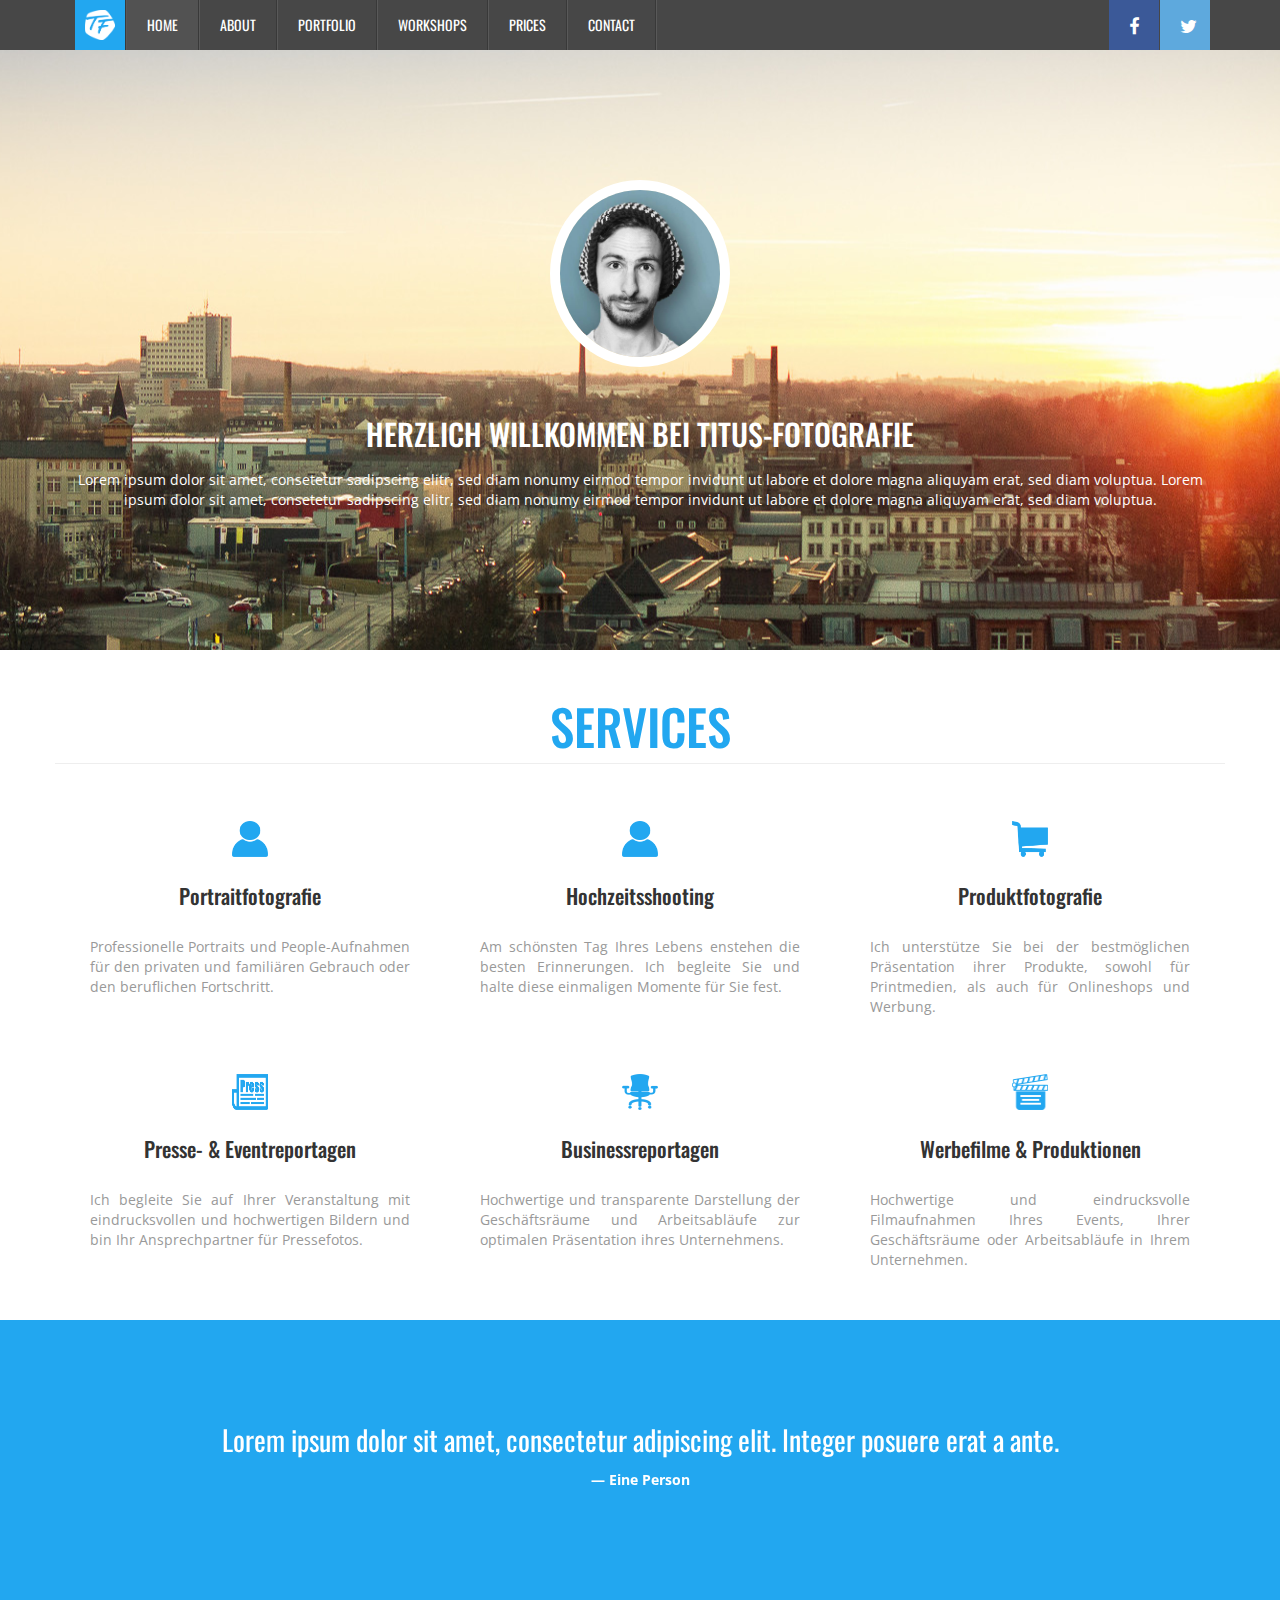
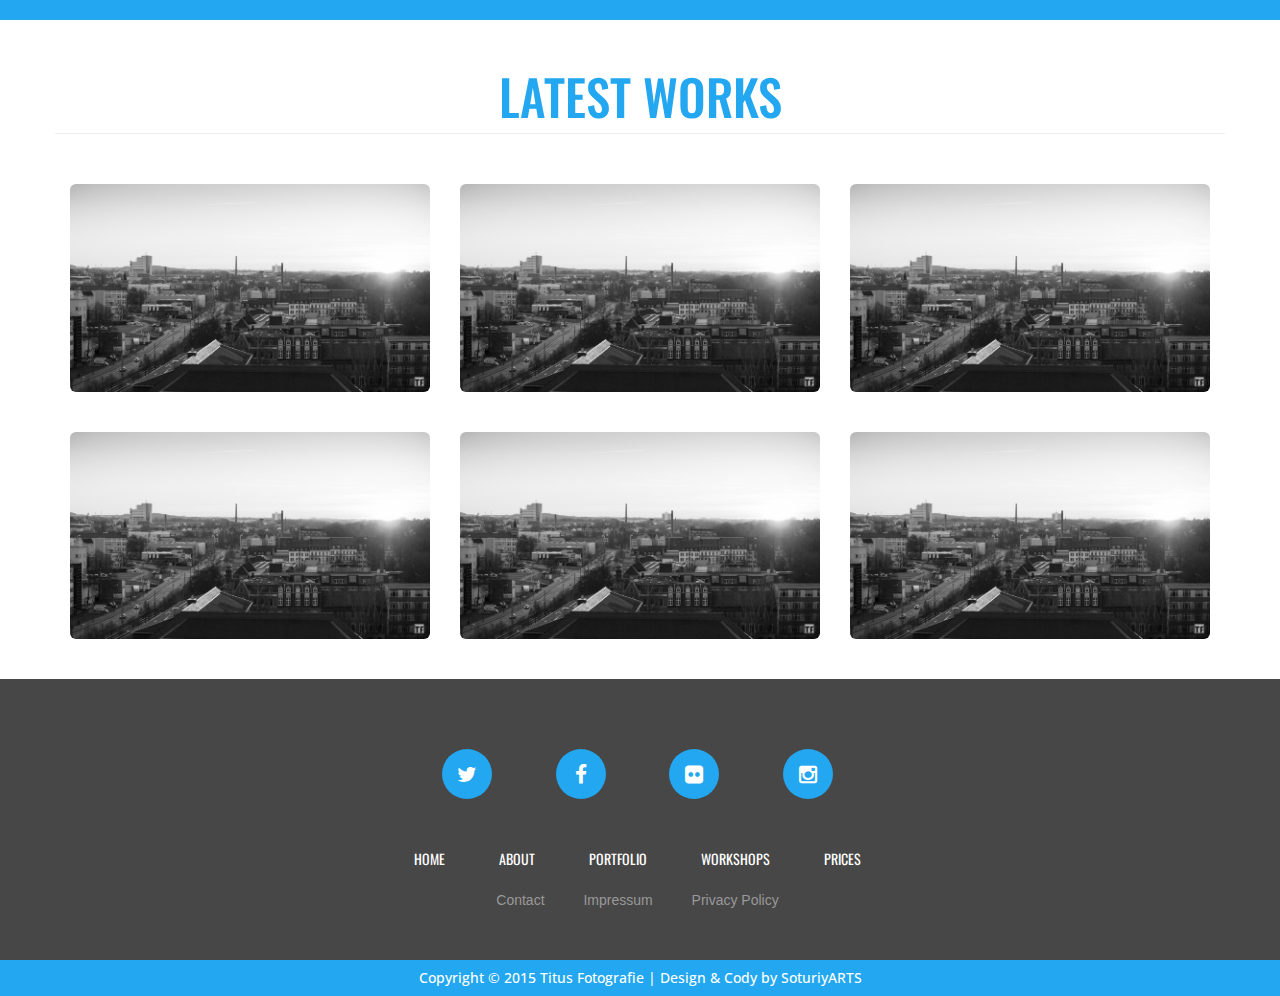
==== commit 31763f62: "Header - Text FIXED" ====
--- a/index.html
+++ b/index.html
@@ -67,9 +67,16 @@
     <!-- Header -->
     <header class="container-fluid">
         <div class="row">
-            <img src="img/kerber.jpg" alt="Jonas Titus Kerber" class="img-circle profile-picture">
-            <h2>HERZLICH WILLKOMMEN BEI TITUS-FOTOGRAFIE</h2>
-            <p>Lorem ipsum dolor sit amet, consetetur sadipscing elitr, sed diam nonumy eirmod tempor invidunt ut labore et dolore magna aliquyam erat, sed diam voluptua. Lorem ipsum dolor sit amet, consetetur sadipscing elitr, sed diam nonumy eirmod tempor invidunt ut labore et dolore magna aliquyam erat, sed diam voluptua.</p>
+            <div class="container">
+                <!-- Background-Image - für große Bildschirme mindestens 2000px x 1500px -->
+                <img src="img/kerber.jpg" alt="Jonas Titus Kerber" class="img-circle profile-picture">
+                <!-- /Background-Image -->
+                
+                <!-- Text -->
+                <h2>HERZLICH WILLKOMMEN BEI TITUS-FOTOGRAFIE</h2>
+                <p>Lorem ipsum dolor sit amet, consetetur sadipscing elitr, sed diam nonumy eirmod tempor invidunt ut labore et dolore magna aliquyam erat, sed diam voluptua. Lorem ipsum dolor sit amet, consetetur sadipscing elitr, sed diam nonumy eirmod tempor invidunt ut labore et dolore magna aliquyam erat, sed diam voluptua.</p>
+                <!-- /Text -->
+            </div>
         </div>
     </header>
     <!-- /Header -->
--- a/css/titus-css.css
+++ b/css/titus-css.css
@@ -281,7 +281,24 @@
 }
 /* /ABOUT US - PAGE */
 
-/* WORKSHOPS */
+/* PORTFOLIO - PAGE */
+.nav-tabs.nav-justified>li>a{
+    font-family: 'Oswald', sans-serif;
+    color: #555;
+}
+.nav-tabs>li.active>a, .nav-tabs>li.active>a:focus, .nav-tabs>li.active>a:hover{
+    color: #22a7f0;
+}
+.tab-content>.active{
+    padding: 20px;
+}
+div.tab-content img{
+    padding-top: 15px;
+    padding-bottom:15px;
+}
+/* /PORTFOLIO - PAGE */
+
+/* WORKSHOPS - PAGE */
 .panel-default>.panel-heading{
     background-color: #22A7F0;
 }
@@ -339,10 +356,38 @@
     color: #fff;
     font-size: 2em;
 }
-/* /WORKSHOPS */
-
-
-
+/* /WORKSHOPS - PAGE */
+
+/* PRICES */
+.price {
+    display: block;
+    font-size: 50px;
+    line-height: 50px;
+}
+
+.price sup {
+    top: -20px;
+    left: 2px;
+    font-size: 20px;
+}
+
+.period {
+    display: block;
+    font-style: italic;
+}
+/* /PRICES */
+
+/* CONTACT */
+.contact-adresse{
+    padding: 25px;
+}
+form{
+    padding: 25px;
+}
+.karte{
+    padding: 25px;
+}
+/* /CONTACT */
 
 @media screen and (max-width: 767px){
     li.twitter a{
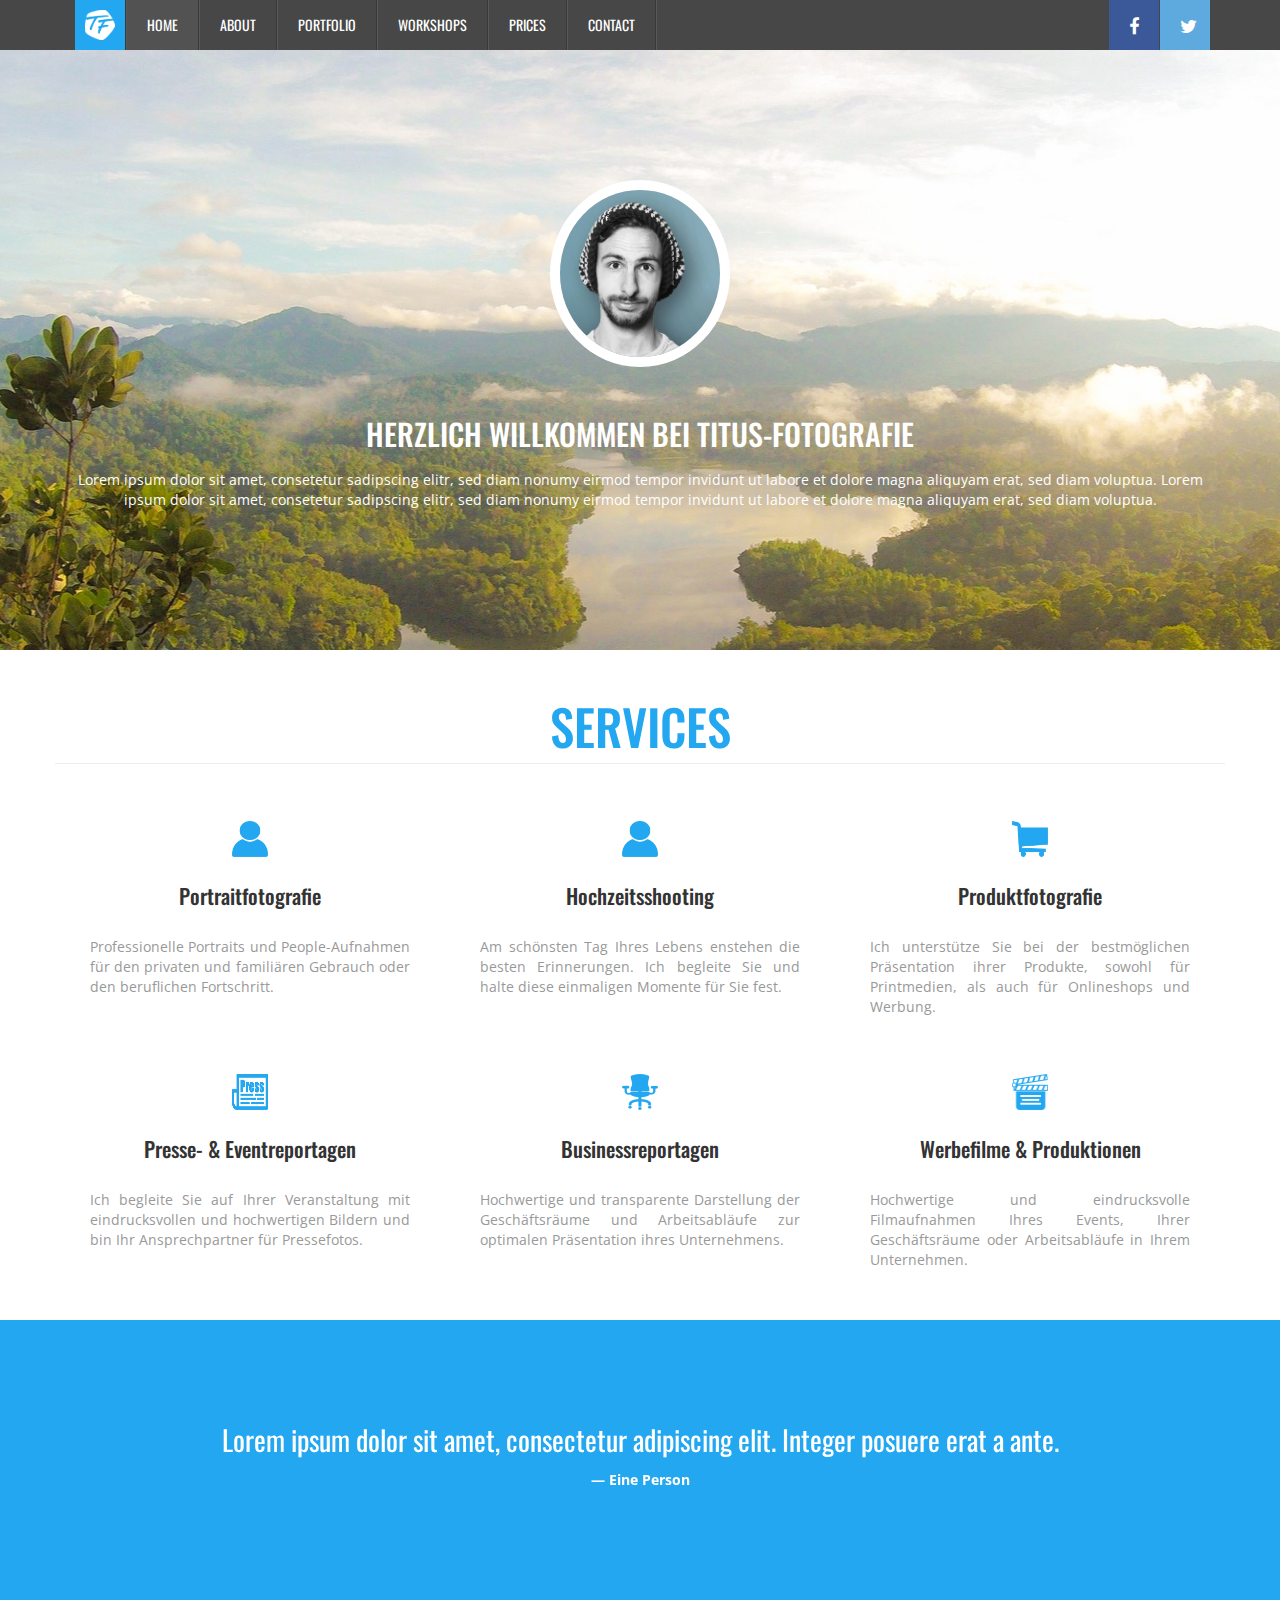
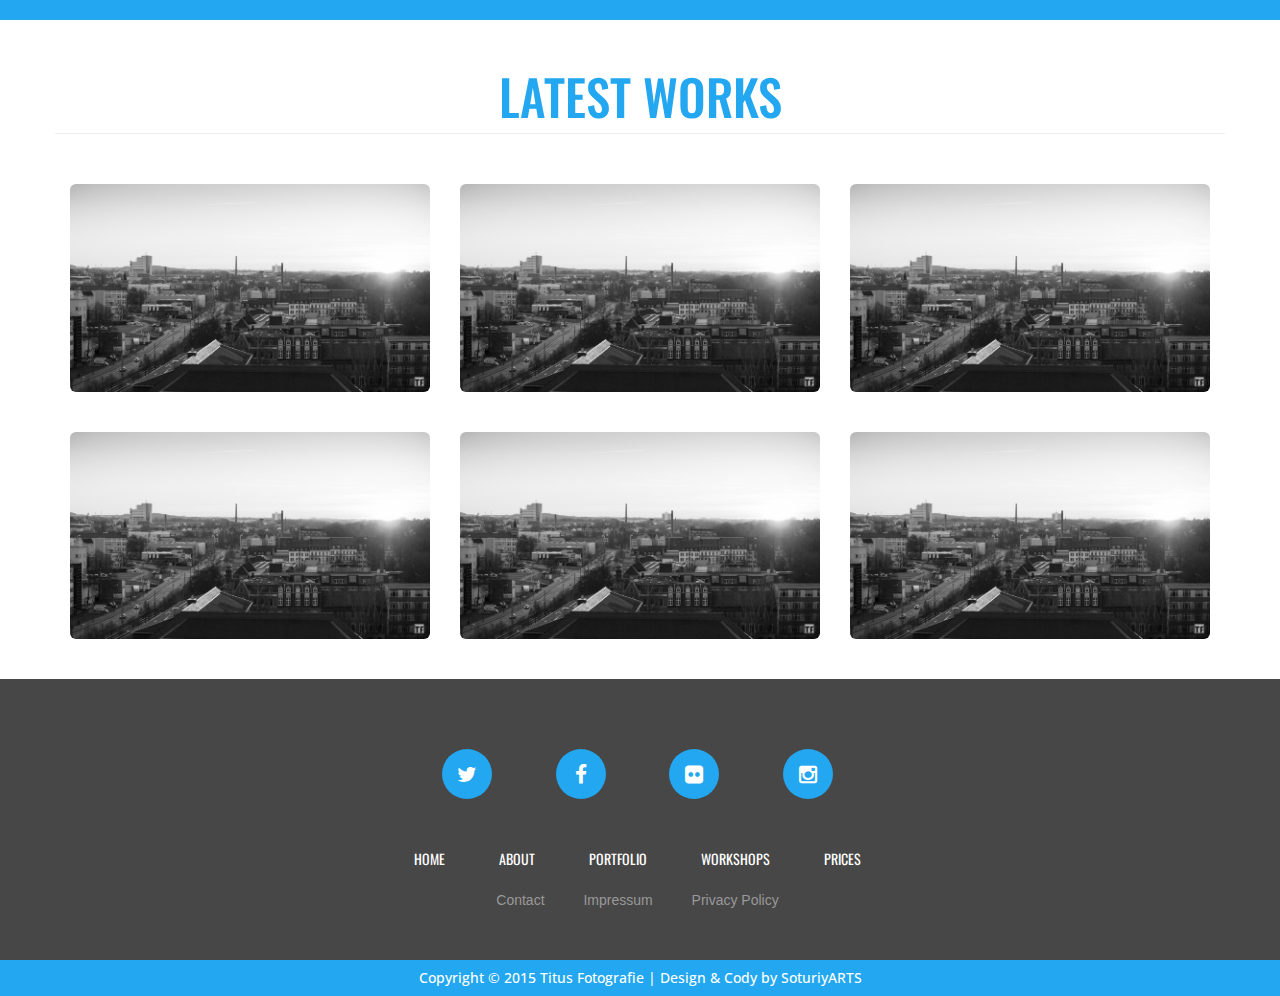
==== commit e52b4eb2: "Header _ BG" ====
--- a/index.html
+++ b/index.html
@@ -65,7 +65,7 @@
     <!-- /Navigation + Title -->
     
     <!-- Header -->
-    <header class="container-fluid">
+    <header class="container-fluid homebg">
         <div class="row">
             <div class="container">
                 <!-- Background-Image - für große Bildschirme mindestens 2000px x 1500px -->
--- a/css/titus-css.css
+++ b/css/titus-css.css
@@ -88,7 +88,16 @@
 /* /NAVIGATION + LOGO */
 
 /* HEADER */
-header{
+header.homebg{
+    min-height: 600px;
+    text-align: center;
+    background-color: #6d6d6d;
+    padding-top: 130px;
+    background-image:url(../img/header_bg_test.jpg);
+    background-position: center;
+    background-attachment: fixed;
+}
+header.aboutbg{
     min-height: 600px;
     text-align: center;
     background-color: #6d6d6d;
